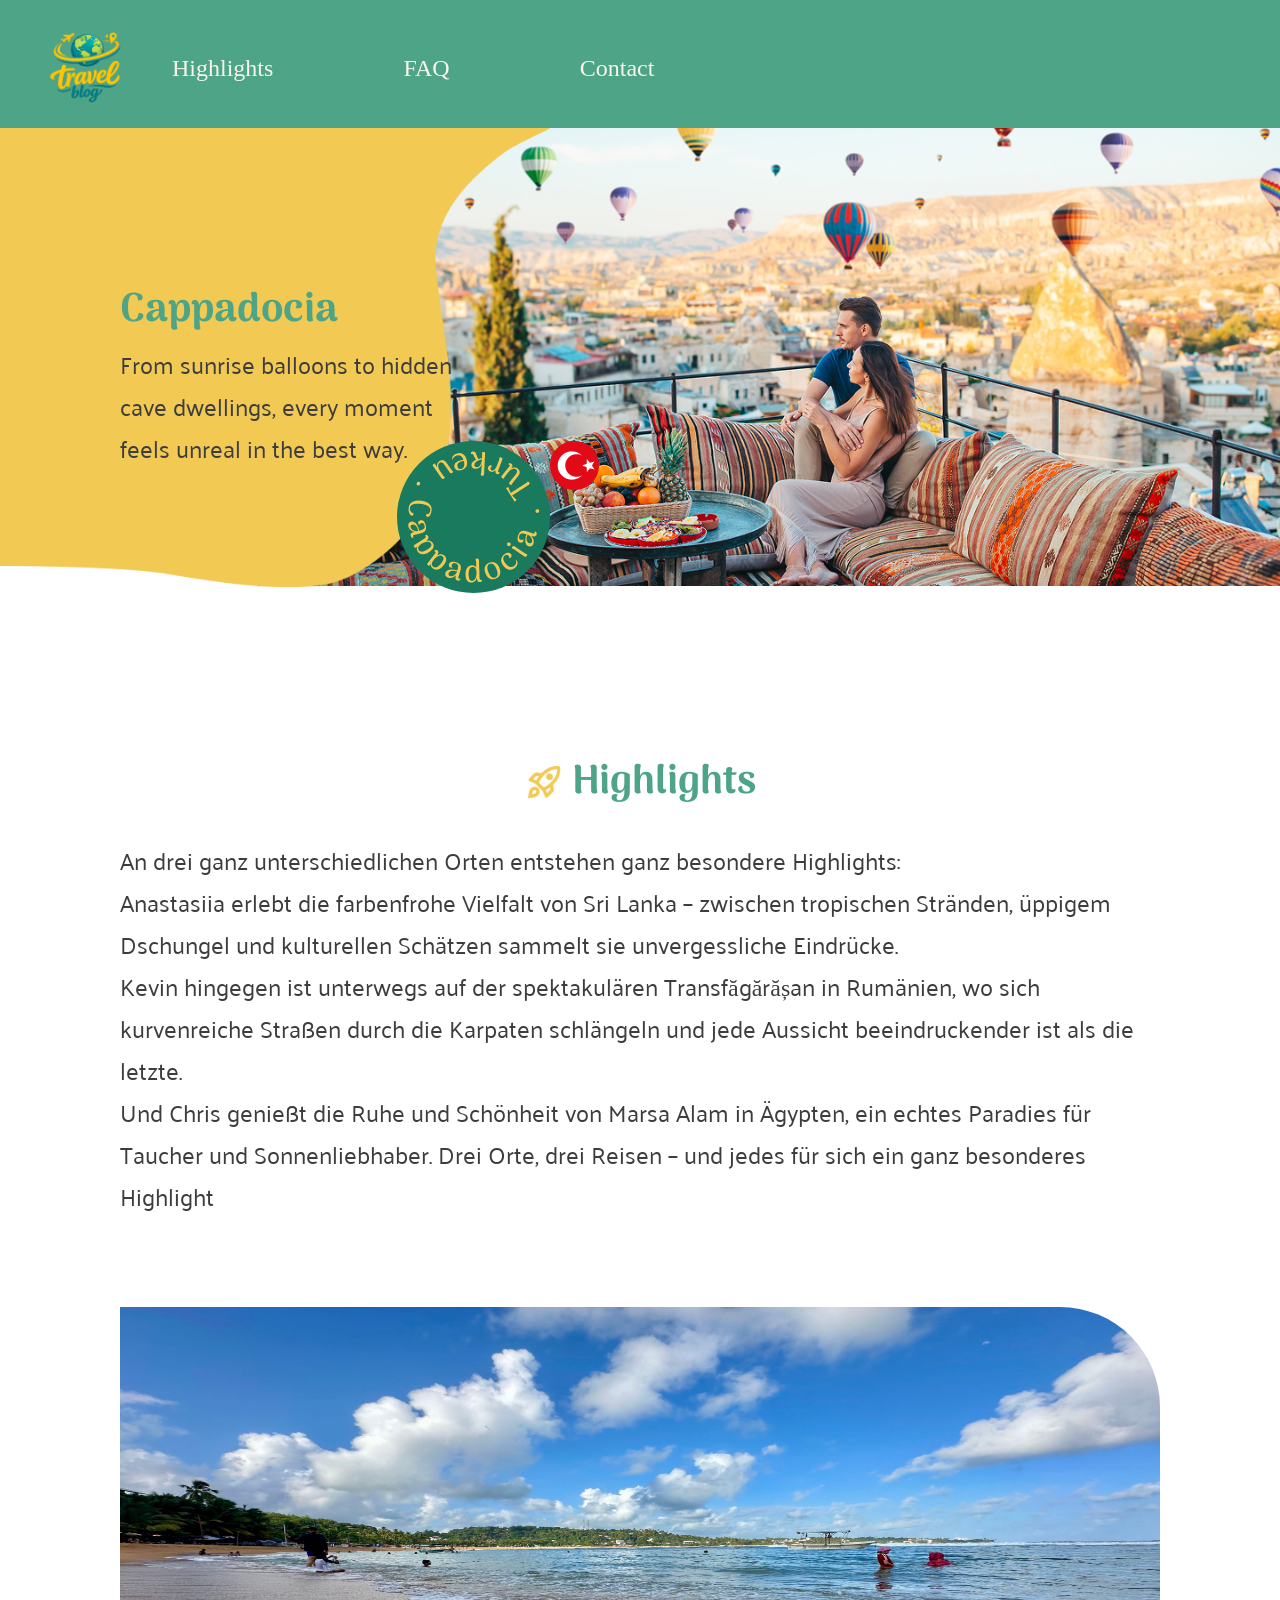
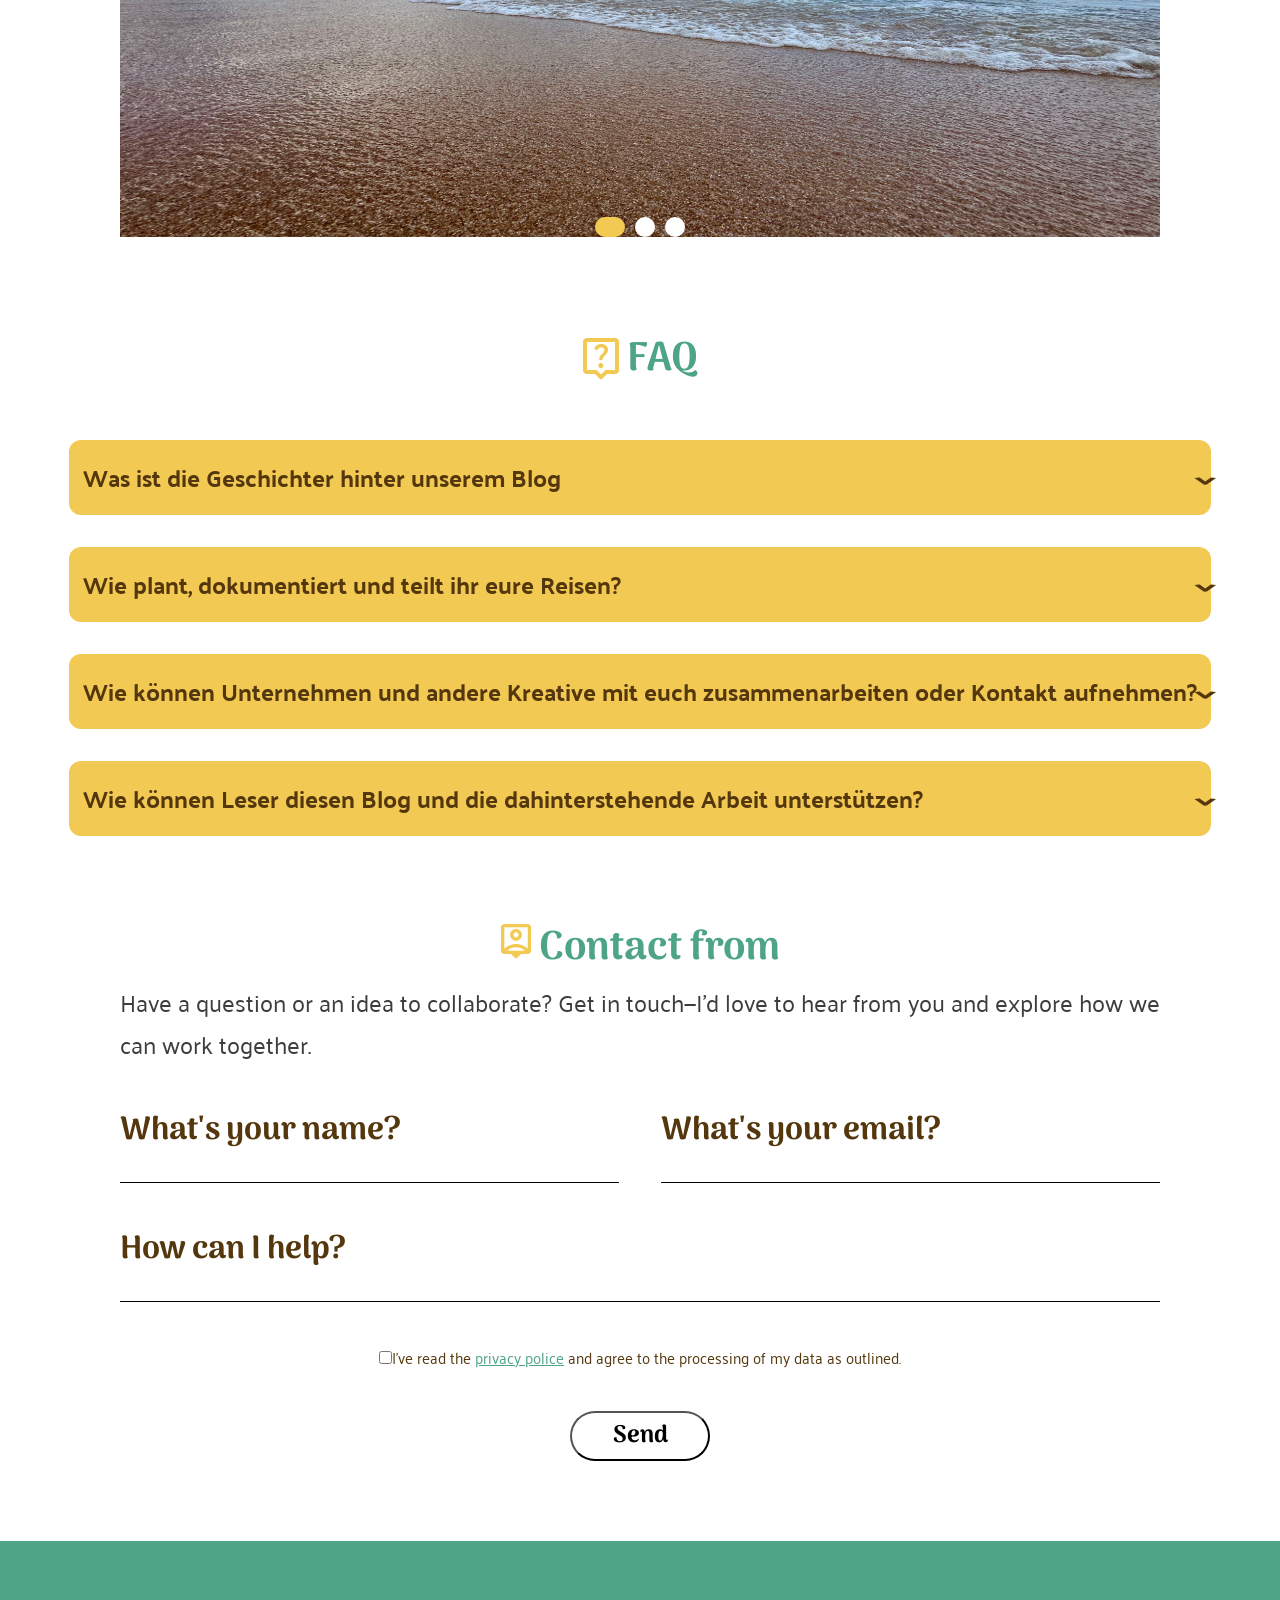
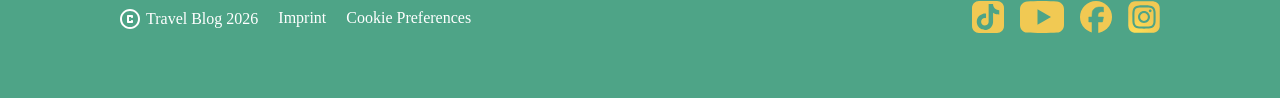
==== html/index.html @ 75550250 "fix: hero index.html add: img Kevin.html" ====
<!doctype html>
<html lang="de">

<head>
  <meta charset="UTF-8" />
  <meta name="viewport" content="width=device-width, initial-scale=1.0" />
  <title>Blog ACK</title>

  <link rel="stylesheet" href="../styles/style/globelstyle.css" />
  <link rel="stylesheet" href="../styles/style/breackpointmax480.css" />
  <link rel="stylesheet" href="../styles/style/breakpointmax768.css" />
  <link rel="stylesheet" href="../styles/style/breackpointmax1280.css" />
  <link rel="stylesheet" href="../styles/style/breackpointmax.css" />
  <link rel="stylesheet" href="../styles/fonts/font.css" />
</head>

<body>
  <header>
    <nav>
      <img src="../assets/icons/logo-travel.svg" alt="Travel Blog Icon">
      <ul class="nav-links">
        <li><a class="first-link" href="#Highlights">Highlights <img class="hover-one"
              src="../assets/icons/Vector 11.svg" alt=""></a></li>
        <li><a class="second-link" href="#FAQ">FAQ <img class="hover-two" src="../assets/icons/Vector 11 (1).svg"
              alt=""></a></li>
        <li><a class="third-link" href="#Contact">Contact<img class="hover-three" src="../assets/icons/Vector 12.svg"
              alt=""></a></li>
      </ul>
    </nav>

  </header>
  <main>
    <section class="hero">

      <div class="hero-img">
        <img src="../assets/img/Vector 16.png" alt="hintergrund" class="shape">
        <img src="../assets/img/header_photo.png" alt="Cappadocia" class="main-img">
        <div class=" hero-txt">
          <h2>Cappadocia</h2>
          <p>From sunrise balloons to hidden cave dwellings, every moment feels unreal in the best way.</p>
        </div>
      </div>


      <div class="logo-header">
        <div>
          <img src="../assets/img/turkey-text.png" alt="" class="rotate">
          <img src="../assets/img/turkey_flag.png" alt="" class="static">
        </div>
        <div>

        </div>
      </div>


    </section>
    <section class=" highlights">
      <!-- Highligts -->
      <section class="highlights_header">
        <div>
          <img src="../assets/icons/rocket_launch.png" alt="Icon einer Rakete" />
          <h2 id="Highlights">Highlights</h2>
        </div>

        <p>
          An drei ganz unterschiedlichen Orten entstehen ganz besondere
          Highlights: <br />
          Anastasiia erlebt die farbenfrohe Vielfalt von Sri Lanka – zwischen
          tropischen Stränden, üppigem Dschungel und kulturellen Schätzen
          sammelt sie unvergessliche Eindrücke. <br />
          Kevin hingegen ist unterwegs auf der spektakulären Transfăgărășan in
          Rumänien, wo sich kurvenreiche Straßen durch die Karpaten schlängeln
          und jede Aussicht beeindruckender ist als die letzte. <br />
          Und Chris genießt die Ruhe und Schönheit von Marsa Alam in Ägypten,
          ein echtes Paradies für Taucher und Sonnenliebhaber. Drei Orte, drei
          Reisen – und jedes für sich ein ganz besonderes Highlight
        </p>
      </section>
      <section class="slider_a">
        <input type="radio" name="slider" value="ana" checked />
        <input type="radio" name="slider" value="kevin" />
        <input type="radio" name="slider" value="chris" />

        <div class="slider_a_wrapper">
          <div class="slider_a_element">
            <img class="element_ana" src="../assets/img/anastasiia/Sri_lanka.jpg" alt="" />
          </div>
          <div class="slider_a_element">
            <img class="element_kevin" src="../assets/img/kevin/Karpaten.jpg" alt="" />
          </div>
          <div class="slider_a_element">
            <img class="slider_a_element element_chris" src="../assets/img/chris/underwater3.JPG"
              alt="Unterwasserscene" />
          </div>
        </div>
      </section>
    </section>
    <section class="faq">
      <!-- FAQ -->
      <div class="faq_head">
        <img src="../assets/icons/faq.png" alt="Icon FAQ">
        <h2 id="FAQ">FAQ</h2>
      </div>
      <section class="faq_section">
        <details>
          <summary>Was ist die Geschichter hinter unserem Blog</summary>
          <p>
            Sowohl Anastasiia, Kevin und Christian Reisen gerne. Wir haben uns
            auf einer Reise in Agypten kennen gelern und uns auf anhieb gut
            verstanden. Zum ende der Reise meinten Kevin und Anastasiia lasst
            uns doch einen gemeinsamen blog Schreiben. Und so enstand die Idee
            und das Geinsame Reisen
          </p>
        </details>
        <details>
          <summary>Wie plant, dokumentiert und teilt ihr eure Reisen?</summary>
          <p>
            Wir planen das gesamte als projekt und schauen wer was
            organiesieret und was wir gemeinsam Organiesieren müssen, die
            Dokumentation erfolgt über die bilder und was wir erleben. Wir
            teilen diese auf unseren Sozial media kanälen und zum größten teil
            auf unserem Reiseblog
          </p>
        </details>
        <details>
          <summary>
            Wie können Unternehmen und andere Kreative mit euch
            zusammenarbeiten oder Kontakt aufnehmen?
          </summary>
          <p>
            Ihr könnt gerne über das Kontaktformular im unterenteil unseres
            bloges Kontakt mit uns aufnehmen
          </p>
        </details>
        <details>
          <summary>
            Wie können Leser diesen Blog und die dahinterstehende Arbeit
            unterstützen?
          </summary>
          <p>
            Unterstützen könnt ihr uns durch teilen des Reiseblogs und für
            Finanzelle Unterstützung Kontaktiert uns am besten
          </p>
        </details>
      </section>
    </section>
    <section class="contact">
      <!-- Contact form -->
      <div id="Contact" class="contact-header">
        <h2>
          <img src="../assets/icons/person_pin.png" alt="" /> Contact from
        </h2>
        <p>
          Have a question or an idea to collaborate? Get in touch—I’d love to
          hear from you and explore how we can work together.
        </p>
      </div>

      <div class="contact-contact">
        <div class="contact-name text">
          <h3>What's your name?</h3>
          <input type="text" />
        </div>

        <div class="contact-email text">
          <h3>What's your email?</h3>
          <input type="email" />
        </div>
      </div>

      <div class="contact-help text help-text">
        <h3>How can I help?</h3>
        <input type="text" />
      </div>

      <div class="contact-pp">
        <input type="checkbox" name="" id="" />
        <p>
          I've read the
          <a href="https://www.youtube.com/watch?v=Aq5WXmQQooo" target="_blank">privacy police</a>
          and agree to the processing of my data as outlined.
        </p>
      </div>
      <div class="contact-button">
        <input type="button" value="Send" />
      </div>
    </section>
  </main>
  <footer>
    <div class="left-footer">
      <div class="brand">
        <img class="copy-style" src="../assets/icons/copyright.svg" alt="">
        <a href="">Travel Blog 2026</a>
      </div>
      <div class="left-footer">
        <a href="../html/impressum.html">Imprint</a>
        <a href="">Cookie Preferences</a>
      </div>

    </div>
    <div id="" class="right_footer">
      <a href="https://www.tiktok.com" target="_blank"><img class="icon-footer-style"
          src="../assets/icons/Tiktok_icon 1.svg" alt="TikTok Icon"></a>
      <a href="https://www.youtube.com/" target="_blank"><img class="icon-footer-style"
          src="../assets/icons/youtube.svg" alt="YouTube Icon"></a>
      <a href="https://www.facebook.com/" target="_blank"><img class="icon-footer-style"
          src="../assets/icons/facebook.svg" alt="Facebook Icon"></a>
      <a href="https://www.instagram.com/" target="_blank"><img class="icon-footer-style"
          src="../assets/icons/Instagram_logo_2016 1.svg" alt="Inastagram Icon"></a>
    </div>





  </footer>

  <div class="mobile-menu-icons">
    <img src="../assets/icons/Home.svg" alt="">
    <img src="../assets/icons/rocket_launch.svg" alt="">
    <img src="../assets/icons/live_help.svg" alt="">
    <img src="../assets/icons/person_pin.svg" alt="">
  </div>
</body>

</html>
---- styles/style/globelstyle.css ----
* {
    margin: 0;
    box-sizing: border-box;
    scroll-behavior: smooth;
}

nav {
    display: flex;
    justify-content: flex-start;
    background-color: #4EA487;
    padding: 32px 24px 24px 70px;
    gap: 50px;
}

.nav-links {
    display: flex;
    justify-content: space-between;
    align-items: center;
    width: 40%;
    color: #F8F5EB;
    font-size: 24px;

}

ul {
    padding: 0px;
    list-style: none;

}

.first-link {
    position: relative;
    color: #F8F5EB;
    font-size: 24px;
    text-decoration: none;

}

.first-link:active {
    color: rgba(241, 201, 83, 1);
}

.second-link:active {
    color: rgba(241, 201, 83, 1);

}

.third-link:active {
    color: rgba(241, 201, 83, 1);
}


.hover-one {
    display: none;
}

.first-link:hover .hover-one {
    position: absolute;
    width: 120px;
    bottom: -9px;
    left: -12px;
    display: block;

}

.second-link {
    position: relative;
    color: #F8F5EB;
    font-size: 24px;
    text-decoration: none;

}

.hover-two {
    display: none;
}

.second-link:hover .hover-two {
    position: absolute;
    width: 65px;
    bottom: -8px;
    left: -12px;
    display: block;

}

.third-link {
    position: relative;
    color: #F8F5EB;
    font-size: 24px;
    text-decoration: none;

}

.hover-three {
    display: none;
}

.third-link:hover .hover-three {
    position: absolute;
    width: 90px;
    bottom: -9px;
    left: -5px;
    display: block;

}

/* style header bild */



.hero-txt {
    position: absolute;
    width: 350px;
    z-index: 4;
    top: 150px;
    left: 120px;
}

.logo-header {
    display: flex;
    justify-content: center;
    align-items: center;
    position: absolute;

    top: 49%;
    left: 31%;
    z-index: 3;
}

.static {
    position: absolute;
    z-index: 3;
}

.rotate {
    animation: rotation 4s linear infinite;
    background-color: #1a7a5e;
    background-size: 100%;
    border-radius: 50%;
    padding: 10px;
    z-index: 3;
}


.hero-img {
    position: relative;
}

.main-img {
    width: 100%;
}

.shape {
    position: absolute;
    top: 0;
    left: 0;

    z-index: 2;
    width: 43%;
}



@keyframes rotation {
    from {
        transform: rotate(0deg);
    }

    to {
        transform: rotate(360deg);
    }
}



p {
    font-family: 'Palanquin';
    color: rgba(61, 61, 61, 1);
    font-size: 1.5rem;

}

/* STyling Highlights globel */

.highlights_header {
    padding: 80px 120px;
    display: flex;
    justify-content: center;
    align-items: center;
    flex-direction: column;
    gap: 24px;
}

.highlights_header div {
    display: flex;
    justify-content: center;
    align-items: center;
    gap: 8px;
}

.highlights_header img {
    width: 39px;
    height: 39px;

    padding: 3px;
}

.highlights {
    display: flex;
    justify-content: center;
    align-items: center;
    flex-direction: column;

    padding: 80px max(calc(50% - 720px));
}


.slider_a {
    position: relative;

    width: 100%;
    height: 530px;

    margin: 10px;

    display: flex;
    justify-content: center;
    align-items: flex-end;
    gap: 10px;

    overflow: hidden;

}

.slider_a input {
    z-index: 2;
}

input[type="radio"] {
    appearance: none;
    -webkit-appearance: none;
    width: 20px;
    height: 20px;
    border-radius: 50%;
    background-color: white;
    cursor: pointer;
}

input[type="radio"]:checked {
    background-color: rgba(241, 201, 83, 1);
    width: 30px;
    border-radius: 10px;
}

.slider_a_wrapper {
    z-index: 1;

    width: 300%;
    height: 100%;

    position: absolute;
    display: flex;

    transition: all 255ms ease-in-out;
}

.slider_a_element img {
    width: 100%;
    height: 100%;

    border-top-right-radius: 100px;
}

.slider_a_element {
    width: calc(100% / 3);
    height: 100%;
    padding: 0px 120px;
}

.slider_a input[value="ana"]:checked~.slider_a_wrapper {
    transform: translateX(calc(100% / 3));
}

.slider_a input[value="kevin"]:checked~.slider_a_wrapper {
    transform: translateX(0);
}

.slider_a input[value="chris"]:checked~.slider_a_wrapper {
    transform: translateX(calc(-100% / 3));
}

/* Styling FAQ Globel */


.faq {
    display: flex;
    justify-content: center;
    align-items: center;
    flex-direction: column;
    gap: 48px;
}

.faq_head {
    display: flex;
    justify-content: center;
    align-items: center;
    gap: 8px;
}

details {
    width: 100%;

    background-color: rgba(241, 201, 83, 1);
    border-radius: 12px;
    padding: 16px 14px;

    cursor: pointer;
}

details>p {
    font-size: 1.125rem;
    background-color: white;
    border-radius: 12px;
    padding: 5px;
}


summary {
    position: relative;
    font-family: 'Palanquin';
    font-size: 1.5rem;
    font-weight: bold;

    color: rgba(84, 55, 13, 1);

    list-style: none;
}

summary::before {
    content: "<";
    position: absolute;
    top: 50%;
    right: 10px;
    transform: translateY(-50%) rotate(-90deg) scaleY(2);
    display: inline-block;
    width: 16px;
    height: 16px;
    margin-right: 8px;
}

details[open]>summary::before {
    position: absolute;
    top: 50%;
    right: 10px;
    transform: translateY(-50%) rotate(90deg) rotateX(180deg) scaleY(2);
    display: inline-block;
}

/* Style Footer */
footer {
    display: flex;
    justify-content: space-between;
    align-items: center;
    background-color: #4EA487;
    padding: 60px 120px 60px 120px;
}

.left-footer {
    display: flex;
    gap: 20px;

}

.left-footer a {
    font-size: 16px;
    text-decoration: none;
    color: rgba(255, 255, 255, 1);
}

.brand {
    display: flex;
    align-items: center;
    gap: 6px;
}

.right_footer {
    display: flex;
    gap: 16px;
}

.faq_section {
    display: flex;
    justify-content: center;
    align-items: center;
    flex-direction: column;
    gap: 32px;
}

/* style eigene Seiten */

h1 {
    color: #F1C953;
    font-family: "Ariam";
    font-size: 63px;
    font-weight: 700;
}

.p {
    color: #3D3D3D;
    font-family: "Palanquin";
    font-size: 24px;
    font-weight: 400;
}



.gl-preface {
    display: flex;
    justify-content: center;
    align-items: center;

    padding: 0px 120px;
    gap: 15px;
}

.gl-icon {
    display: flex;
    flex-wrap: wrap;
}

.gl-icon {
    display: flex;
    gap: 30px;
}

.gl-starttext {
    display: flex;
    flex-direction: column;
    gap: 30px;
    padding-right: 26px;
    padding-bottom: 19px;
}

.gl-starttext>h2 {
    font-size: 40px;
    font-weight: 600;
}

.gl-info {
    height: 100%x;
    width: 100%;
    display: flex;
    justify-content: space-between;
    align-items: center;
    flex-direction: column;
    background-color: #4EA48733;
    border-radius: 5%;

    font-family: "Ariam";

    padding: 16px;

}

h4 {
    font-family: "Ariam";
    font-size: 1.125;
    color: rgba(84, 55, 13, 1);
}

.gl-info>img {
    width: 140px;
    height: 140px;
    border-radius: 50%;
}

.gl-info>p {
    font-size: 16px;

}

.gl-second-text {
    padding-top: 48px;
    padding-bottom: 88px;
    padding-left: 120px;
    padding-right: 120px;
}

/* Kevin Seite */

.video {
    display: flex;
    justify-content: center;
    align-items: center;
}

.ro-video {
    border-radius: 53px;
    width: auto;
    height: 520px;
}

.gl-text-content {
    padding: 0px 120px;
    padding-top: 88px;
}

.gl-text-content-2 {
    padding: 0px 120px;
    padding-bottom: 88px;
}

.gl-list {
    padding: 30px 120px;
}

.gl-list ul {
    list-style-type: disc;
}

.tipps-list {
    padding: 30px 120px;

    display: flex;
    justify-content: center;
    align-items: flex-start;
    flex-direction: column;
}

.tipps-list>ol {
    background-color: #4EA48740;
    border-radius: 30px;
    width: auto;
    height: auto;
    padding: 30px;
}

.tipps-list>a {
    color: #4EA48733;
}

.tipps-img {
    width: 150px;
    height: auto;
    margin-bottom: -3%;
    margin-left: -3%;
    z-index: 2;

}

.share {
    position: relative;
    display: flex;
    flex-direction: column;
    justify-content: center;
    align-items: center;
    text-align: center;
    gap: 48px;
    padding-bottom: 30px;
}

.arow{
    position: absolute;

}

.gl-share-button {
    display: flex;
    align-items: center;
    justify-content: center;
}

.gl-share-button input {
    width: 140px;
    height: 50px;
    border-radius: 120px;
    background-color: #4EA487;
    color: #F1C953;
    border: none;

    font-family: "arima";
    font-size: 24px;
    font-weight: 700;
}

.gl-share-img {
    position: absolute;
    top: 44%;
    left: 35.5%;
}

/* Annastasiia Seite */

.block {
    display: flex;
    flex-direction: column;
    gap: 16px;
    /* Abstand innerhalb eines Blocks */
}

.person {
    display: flex;
    flex-direction: column;
    gap: 4px;
    /* Abstand zwischen Adresszeilen */
}

.slider {
    height: 100%;
    display: flex;
    justify-content: center;
    align-items: center;
    padding: 100px;

}

.slider_element {
    z-index: 1;
    width: 300px;
    height: 440px;

    box-shadow: 0px 4px 3px rgba(3, 7, 18, 0.03),
        0px 14px 11px rgba(3, 7, 18, 0.05),
        0px 32px 24px rgba(3, 7, 18, 0.08);

    transform: perspective(300px) rotateY(15deg) translateX(-15px);
    transform-origin: 50% 50%;
    transition: all 250ms ease-in-out;
    border-radius: 15px;
}

.slider_element:hover {
    z-index: 2;
    transform: perspective(250px) rotateY(0deg) translateX(0px) scaleX(1.5) scaleY(1.2);
}

.slider_element:hover~.slider_element {
    transform: perspective(300px) rotateY(-15deg) translateX(15px)
}

.autor_style {
    background-color: #4EA48733;
    border-radius: 5%;

    font-family: "Ariam";
    padding: 16px;
    display: flex;
    justify-content: center;
    flex-direction: column;
    align-items: center;
    gap: 15px
}

.autor_style>img {
    width: 150px;
    height: 180px;
    border-radius: 48%;
}

/* Seite Chris */

.Static_section {
    display: flex;
    justify-content: center;
    align-items: center;
    flex-direction: column;
    padding: 80px 120px;
    gap: 24px;
}

h3 {
    font-family: 'Arima';
    font-size: 2rem;
    color: rgba(84, 55, 13, 1);
}

.card_static {
    width: 640px;
    border-radius: 53px;
    box-shadow: 0px 0px 8px rgba(0, 0, 0, 0.89), 0px 0px 8px rgba(0, 0, 0, 0.534), 0px 0px 8px rgba(0, 0, 0, 0.185);
}

.Static_section>article {
    padding-top: 80px;
}

.activ {
    display: flex;
    flex-direction: column;
    justify-content: center;
    gap: 80px;

    padding: 0px 120px;
}

.activ_section {
    width: 100%;
    display: flex;
    justify-content: center;
    padding-top: 80px;
    gap: 80px;


}

.activ_card {
    width: 100%;
    height: 100%;
    display: flex;
    justify-content: center;
    align-items: center;
    flex-direction: column;
    gap: 24px;
}

.activ_card>img {
    width: 520px;
    border-radius: 53px;
    box-shadow: 0px 0px 8px rgba(0, 0, 0, 0.89), 0px 0px 8px rgba(0, 0, 0, 0.534), 0px 0px 8px rgba(0, 0, 0, 0.185);
}
---- styles/style/breackpointmax480.css ----
/* max Breakpoint 480px  */
@media screen and (max-width: 480px) {
    HEAD h2 {
        font-size: 2.5rem;
    }

    .nav-links {
        display: none;
    }

    nav {
        justify-content: center;
    }

    nav img {
        width: 50px;
    }

    footer {
        padding: 30px 24px;
    }

    .right_footer img {
        width: 33px;
    }

    .mobile-menu-icons {
        width: 100%;
        background-color: rgba(241, 201, 83, 1);
        display: flex;
        justify-content: space-between;
        padding: 24px 35px;
    }

    h2 {
        font-size: 2.5rem;
        font-family: "arima";
        font-weight: 700px;
        color: #4EA487;
    }

    /* Style contact */

    .contact {
        display: flex;
        flex-direction: column;
        padding: 80px 120px;
        color: #54370D;
        gap: 40px;
    }

    .contact-header {
        display: flex;
        justify-content: center;
        align-items: center;
        flex-direction: column;
    }

    .contact-header>p {
        display: none;
    }


    .contact-header img {
        width: 30px;
    }

    .contact-email {
        padding-top: 15px;
    }

    .contact-pp {
        display: flex;
        flex-direction: row;
        align-items: baseline;
    }

    .contact-pp>p {
        font-family: "palanquin";
        font-size: 15px;
        font-weight: 400;
        color: #54370D;
    }

    .contact-pp a {
        color: #4EA487;
    }

    .text {

        font-size: 20px;
        font-weight: 500;
    }

    .text>h3 {
        font-size: 1.6rem;
    }

    .text input {
        border: none;
        border-bottom: 1px solid;
        width: 100%;
    }

    .text>input:focus-visible {
        outline: none;
    }

    .contact-button {
        display: flex;
        align-items: center;
        justify-content: center;
    }

    .contact-button input {
        width: 140px;
        height: 50px;
        border-radius: 120px;
        background-color: white;
        border-color: #737373;
        color: #737373;

        font-family: "arima";
        font-size: 24px;
        font-weight: 700;
    }

    .contact-contact {
        display: flex;
        flex-direction: column;
        justify-content: space-between;
    }

    /* Style contact */


    .left-footer {
        flex-direction: column-reverse;
        gap: 6px;

    }

    .right_footer img {
        width: 20px;
    }

    .mobile-menu-icons {
        position: fixed;
        bottom: 0px;

    }
}
---- styles/style/breakpointmax768.css ----
/* Breackpoint from 481px to 768px */

@media screen and (min-width: 481px) and (max-width: 768px) {
    .nav-links {
        display: none;
    }

    nav {
        justify-content: center;
    }

    nav img {
        width: 56px;
    }


    h2 {
        font-size: 2.5rem;
        font-family: "arima";
        font-weight: 700px;
        color: #4EA487;
    }



    /* Style contact */

    .contact {
        display: flex;
        flex-direction: column;
        padding: 80px 120px;
        color: #54370D;
        gap: 40px;
    }

    .contact-header {
        display: flex;
        justify-content: center;
        align-items: center;
        flex-direction: column;
    }

    .contact-header img {
        width: 30px;
    }

    .contact-pp {
        display: flex;
        flex-direction: row;
        align-items: baseline;
    }

    .contact-pp>p {
        font-family: "palanquin";
        font-size: 15px;
        font-weight: 400;
        color: #54370D;
    }

    .contact-email {
        padding-top: 15px;
    }

    .contact-pp a {
        color: #4EA487;
    }

    .text {

        font-size: 24px;
        font-weight: 500;
        width: 100%;

    }

    .text input {
        border: none;
        border-bottom: 1px solid;
        width: 100%;
        outline-offset: 0;
    }

    .text>input:focus-visible {
        outline: none;
    }

    .contact-button {
        display: flex;
        align-items: center;
        justify-content: center;
    }

    .contact-button input {
        width: 140px;
        height: 50px;
        border-radius: 120px;
        background-color: white;

        font-family: "arima";
        font-size: 24px;
        font-weight: 700;
    }

    .contact-contact {
        display: flex;
        flex-direction: column;
        justify-content: space-between;
    }

    /* Style contact */


    .left-footer {
        flex-direction: column-reverse;
        gap: 6px;
    }

    .right_footer img {
        width: 33px;
    }

    footer {
        padding: 30px 24px;
    }

    .mobile-menu-icons {
        width: 100%;
        background-color: rgba(241, 201, 83, 1);
        display: flex;
        justify-content: space-between;
        padding: 24px 35px;
    }

}
---- styles/style/breackpointmax1280.css ----
/* Breackpoint from 769px to 1280px */

@media screen and (min-width: 769px) and (max-width: 1280px) {
    nav {
        gap: 50px;
        padding: 32px 24px 24px 50px;
        align-items: center;
    }

    nav img {
        width: 72px;
    }

    .nav-links {
        justify-content: space-between;
        font-size: 18px;
    }

    h2 {
        font-family: "arima";
        font-size: 40px;
        font-weight: 700px;
        color: #4EA487;
    }


    /* Style contact */
    .contact {
        display: flex;
        flex-direction: column;
        padding: 80px 120px;
        color: #54370D;
        gap: 40px;
    }

    .contact-header {
        display: flex;
        justify-content: center;
        align-items: center;
        flex-direction: column;
    }

    .contact-header img {
        width: 30px;
    }

    .contact-pp {
        display: flex;
        flex-direction: row;
        align-items: baseline;
        justify-content: center;
    }

    .contact-pp>p {
        font-family: "palanquin";
        font-size: 15px;
        font-weight: 400;
        color: #54370D;
    }

    .contact-pp a {
        color: #4EA487;
    }

    .text {

        font-size: 24px;
        font-weight: 500;
        width: 48%;
    }

    .text input {
        border: none;
        border-bottom: 1px solid;
        width: 100%;
        outline-offset: unset;
    }

    .text>input:focus-visible {
        outline: none;
    }

    .help-text {
        width: 100%;
    }

    .contact-button {
        display: flex;
        align-items: center;
        justify-content: center;
    }

    .contact-button input {
        width: 140px;
        height: 50px;
        border-radius: 120px;
        background-color: white;

        font-family: "arima";
        font-size: 24px;
        font-weight: 700;
    }

    .contact-contact {
        display: flex;
        flex-direction: row;
        justify-content: space-between;
    }

    .mobile-menu-icons {
        display: none;
    }

    /* Style contact */

}
---- styles/style/breackpointmax.css ----
/* Breakpoint from 1281px to openend  Dran Denken max width sind 1440px */

@media screen and (min-width: 1281px) {





    /* Style FAQ */

    .faq {
        padding: 80px max(calc(50% - 720px));
    }

    .faq_section {
        width: 1200px;
    }

    h2 {
        font-family: "arima";
        font-size: 40px;
        font-weight: 700px;
        color: #4EA487;
    }



    /* Style contact */
    .contact {
        display: flex;
        flex-direction: column;
        padding: 120px max(calc(50% - 720px), 120px);
        color: #54370D;
        gap: 40px;
    }

    .contact-header {
        display: flex;
        justify-content: center;
        align-items: center;
        flex-direction: column;
    }

    .contact-header img {
        width: 30px;
    }

    .contact-pp {
        display: flex;
        flex-direction: row;
        align-items: baseline;
        justify-content: center;
    }

    .contact-pp>p {
        font-family: "palanquin";
        font-size: 15px;
        font-weight: 400;
        color: #54370D;
    }

    .contact-pp a {
        color: #4EA487;
    }

    .text {

        font-size: 24px;
        font-weight: 500;
        width: 48%;
    }

    .text input {
        border: none;
        border-bottom: 1px solid;
        width: 100%;
        outline-offset: unset;
    }

    .text>input:focus-visible {
        outline: none;
    }

    .help-text {
        width: 100%;
    }

    .contact-button {
        display: flex;
        align-items: center;
        justify-content: center;
    }

    .contact-button input {
        width: 140px;
        height: 50px;
        border-radius: 120px;
        background-color: white;

        font-family: "arima";
        font-size: 24px;
        font-weight: 700;
    }

    .contact-contact {
        display: flex;
        flex-direction: row;
        justify-content: space-between;
    }

    .mobile-menu-icons {
        display: none;
    }

}
---- styles/fonts/font.css ----
/* arima-100 - latin */
@font-face {
  font-display: swap; /* Check https://developer.mozilla.org/en-US/docs/Web/CSS/@font-face/font-display for other options. */
  font-family: 'Arima';
  font-style: normal;
  font-weight: 100;
  src: url('../fonts/arima-v7-latin-100.woff2') format('woff2'); /* Chrome 36+, Opera 23+, Firefox 39+, Safari 12+, iOS 10+ */
}
/* arima-200 - latin */
@font-face {
  font-display: swap; /* Check https://developer.mozilla.org/en-US/docs/Web/CSS/@font-face/font-display for other options. */
  font-family: 'Arima';
  font-style: normal;
  font-weight: 200;
  src: url('../fonts/arima-v7-latin-200.woff2') format('woff2'); /* Chrome 36+, Opera 23+, Firefox 39+, Safari 12+, iOS 10+ */
}
/* arima-300 - latin */
@font-face {
  font-display: swap; /* Check https://developer.mozilla.org/en-US/docs/Web/CSS/@font-face/font-display for other options. */
  font-family: 'Arima';
  font-style: normal;
  font-weight: 300;
  src: url('../fonts/arima-v7-latin-300.woff2') format('woff2'); /* Chrome 36+, Opera 23+, Firefox 39+, Safari 12+, iOS 10+ */
}
/* arima-regular - latin */
@font-face {
  font-display: swap; /* Check https://developer.mozilla.org/en-US/docs/Web/CSS/@font-face/font-display for other options. */
  font-family: 'Arima';
  font-style: normal;
  font-weight: 400;
  src: url('../fonts/arima-v7-latin-regular.woff2') format('woff2'); /* Chrome 36+, Opera 23+, Firefox 39+, Safari 12+, iOS 10+ */
}
/* arima-500 - latin */
@font-face {
  font-display: swap; /* Check https://developer.mozilla.org/en-US/docs/Web/CSS/@font-face/font-display for other options. */
  font-family: 'Arima';
  font-style: normal;
  font-weight: 500;
  src: url('../fonts/arima-v7-latin-500.woff2') format('woff2'); /* Chrome 36+, Opera 23+, Firefox 39+, Safari 12+, iOS 10+ */
}
/* arima-600 - latin */
@font-face {
  font-display: swap; /* Check https://developer.mozilla.org/en-US/docs/Web/CSS/@font-face/font-display for other options. */
  font-family: 'Arima';
  font-style: normal;
  font-weight: 600;
  src: url('../fonts/arima-v7-latin-600.woff2') format('woff2'); /* Chrome 36+, Opera 23+, Firefox 39+, Safari 12+, iOS 10+ */
}
/* arima-700 - latin */
@font-face {
  font-display: swap; /* Check https://developer.mozilla.org/en-US/docs/Web/CSS/@font-face/font-display for other options. */
  font-family: 'Arima';
  font-style: normal;
  font-weight: 700;
  src: url('../fonts/arima-v7-latin-700.woff2') format('woff2'); /* Chrome 36+, Opera 23+, Firefox 39+, Safari 12+, iOS 10+ */
}

/* palanquin-100 - latin */
@font-face {
  font-display: swap; /* Check https://developer.mozilla.org/en-US/docs/Web/CSS/@font-face/font-display for other options. */
  font-family: 'Palanquin';
  font-style: normal;
  font-weight: 100;
  src: url('../fonts/palanquin-v17-latin-100.woff2') format('woff2'); /* Chrome 36+, Opera 23+, Firefox 39+, Safari 12+, iOS 10+ */
}
/* palanquin-200 - latin */
@font-face {
  font-display: swap; /* Check https://developer.mozilla.org/en-US/docs/Web/CSS/@font-face/font-display for other options. */
  font-family: 'Palanquin';
  font-style: normal;
  font-weight: 200;
  src: url('../fonts/palanquin-v17-latin-200.woff2') format('woff2'); /* Chrome 36+, Opera 23+, Firefox 39+, Safari 12+, iOS 10+ */
}
/* palanquin-300 - latin */
@font-face {
  font-display: swap; /* Check https://developer.mozilla.org/en-US/docs/Web/CSS/@font-face/font-display for other options. */
  font-family: 'Palanquin';
  font-style: normal;
  font-weight: 300;
  src: url('../fonts/palanquin-v17-latin-300.woff2') format('woff2'); /* Chrome 36+, Opera 23+, Firefox 39+, Safari 12+, iOS 10+ */
}
/* palanquin-regular - latin */
@font-face {
  font-display: swap; /* Check https://developer.mozilla.org/en-US/docs/Web/CSS/@font-face/font-display for other options. */
  font-family: 'Palanquin';
  font-style: normal;
  font-weight: 400;
  src: url('../fonts/palanquin-v17-latin-regular.woff2') format('woff2'); /* Chrome 36+, Opera 23+, Firefox 39+, Safari 12+, iOS 10+ */
}
/* palanquin-500 - latin */
@font-face {
  font-display: swap; /* Check https://developer.mozilla.org/en-US/docs/Web/CSS/@font-face/font-display for other options. */
  font-family: 'Palanquin';
  font-style: normal;
  font-weight: 500;
  src: url('../fonts/palanquin-v17-latin-500.woff2') format('woff2'); /* Chrome 36+, Opera 23+, Firefox 39+, Safari 12+, iOS 10+ */
}
/* palanquin-600 - latin */
@font-face {
  font-display: swap; /* Check https://developer.mozilla.org/en-US/docs/Web/CSS/@font-face/font-display for other options. */
  font-family: 'Palanquin';
  font-style: normal;
  font-weight: 600;
  src: url('../fonts/palanquin-v17-latin-600.woff2') format('woff2'); /* Chrome 36+, Opera 23+, Firefox 39+, Safari 12+, iOS 10+ */
}
/* palanquin-700 - latin */
@font-face {
  font-display: swap; /* Check https://developer.mozilla.org/en-US/docs/Web/CSS/@font-face/font-display for other options. */
  font-family: 'Palanquin';
  font-style: normal;
  font-weight: 700;
  src: url('../fonts/palanquin-v17-latin-700.woff2') format('woff2'); /* Chrome 36+, Opera 23+, Firefox 39+, Safari 12+, iOS 10+ */
}
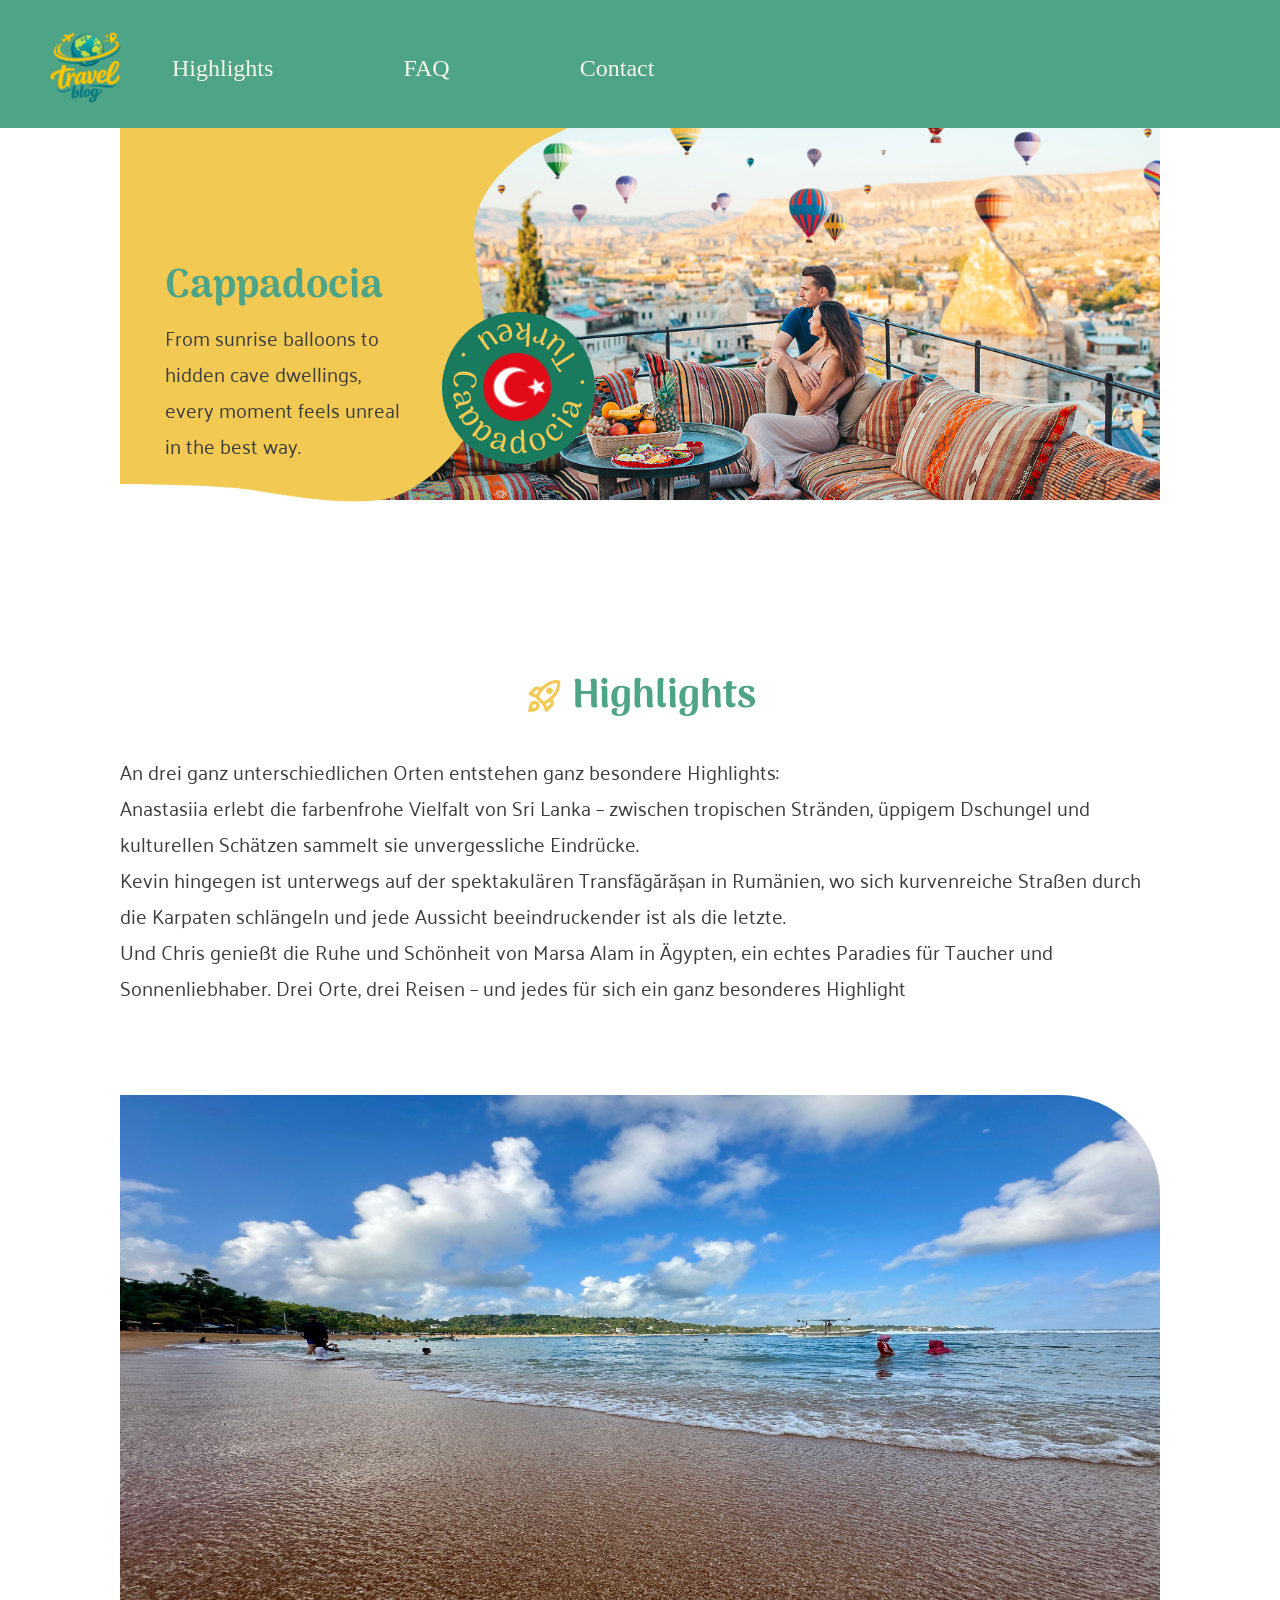
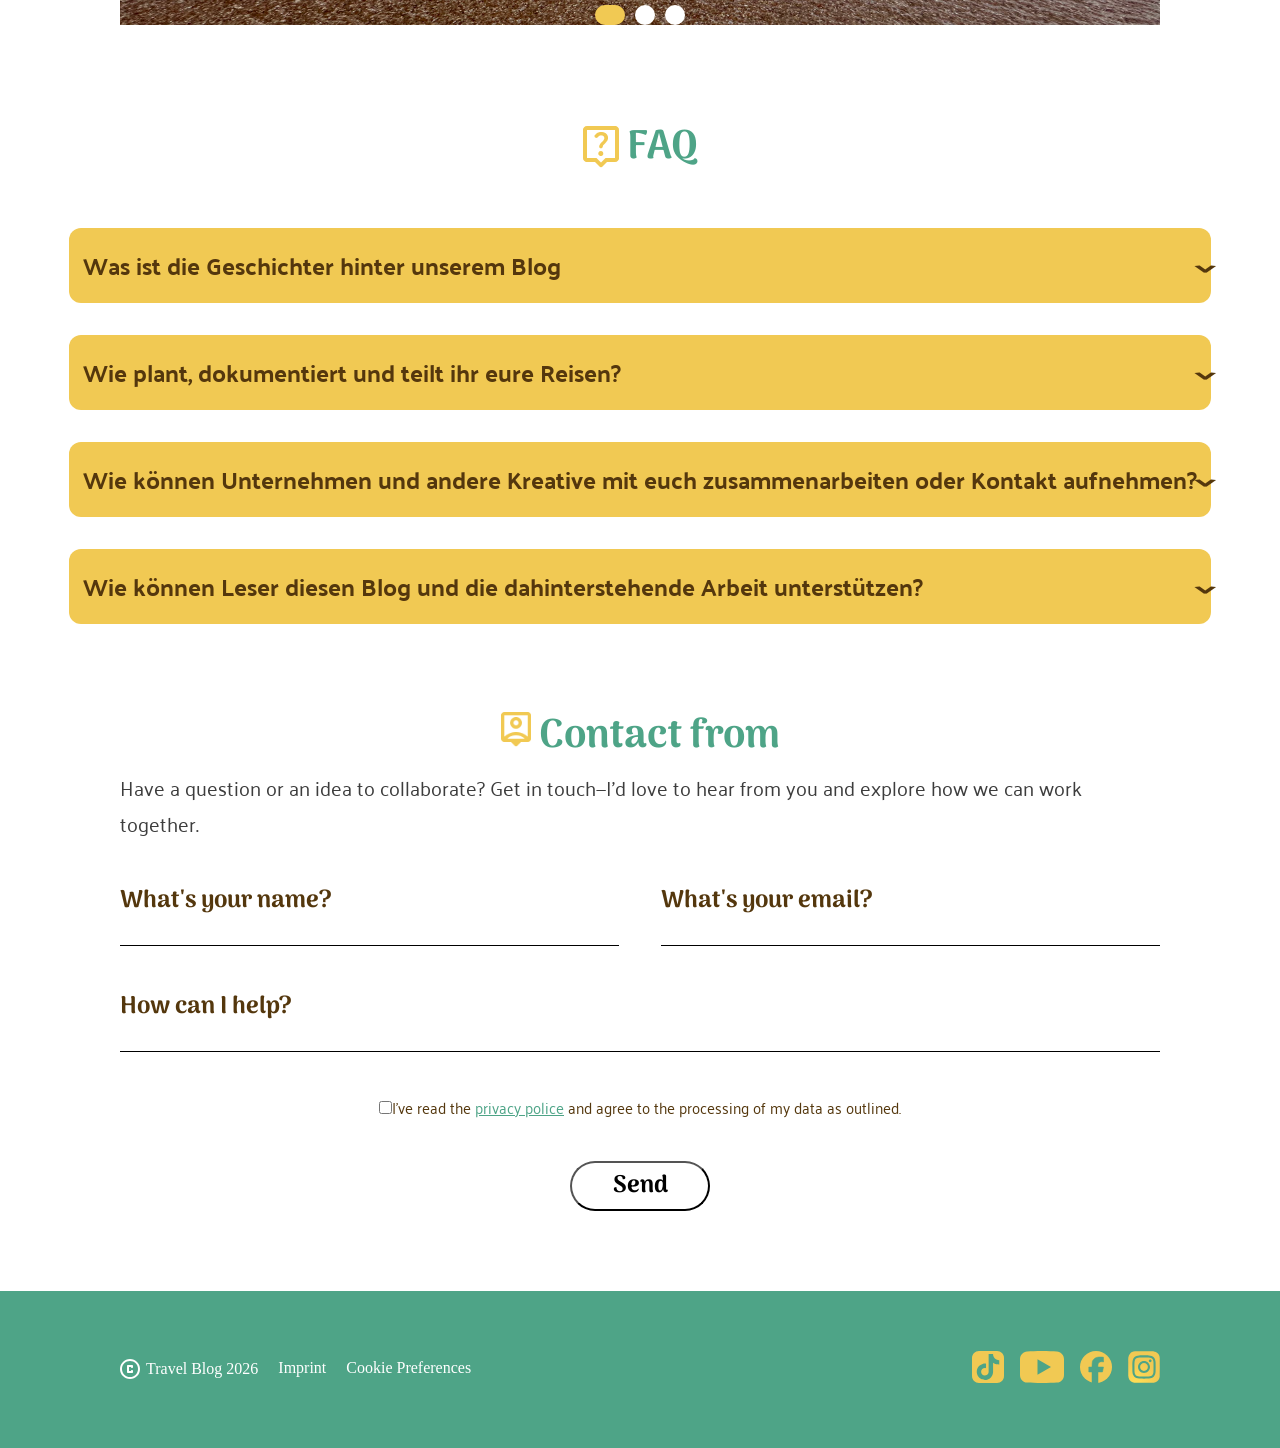
==== commit b6ecd5d2: "fix: header logo" ====
--- a/html/index.html
+++ b/html/index.html
@@ -36,18 +36,21 @@
         <img src="../assets/img/Vector 16.png" alt="hintergrund" class="shape">
         <img src="../assets/img/header_photo.png" alt="Cappadocia" class="main-img">
         <div class=" hero-txt">
-          <h2>Cappadocia</h2>
-          <p>From sunrise balloons to hidden cave dwellings, every moment feels unreal in the best way.</p>
-        </div>
-      </div>
-
-
-      <div class="logo-header">
-        <div>
-          <img src="../assets/img/turkey-text.png" alt="" class="rotate">
-          <img src="../assets/img/turkey_flag.png" alt="" class="static">
-        </div>
-        <div>
+          <div>
+            <h2>Cappadocia</h2>
+            <p>From sunrise balloons to hidden cave dwellings, every moment feels unreal in the best way.</p>
+          </div>
+        </div>
+        <div class="logo-header">
+          <div>
+            <img src="../assets/img/turkey-text.png" alt="" class="rotate">
+            <img src="../assets/img/turkey_flag.png" alt="" class="static">
+          </div>
+          <div>
+          </div>
+
+
+
 
         </div>
       </div>
--- a/styles/style/globelstyle.css
+++ b/styles/style/globelstyle.css
@@ -107,14 +107,17 @@
 
 /* style header bild */
 
-
+.hero{
+padding: 0px 120px;
+
+}
 
 .hero-txt {
     position: absolute;
-    width: 350px;
+    width: 24%;
     z-index: 4;
-    top: 150px;
-    left: 120px;
+    top: 14vh;
+    left: 5vh;
 }
 
 .logo-header {
@@ -122,6 +125,7 @@
     justify-content: center;
     align-items: center;
     position: absolute;
+
 
     top: 49%;
     left: 31%;
@@ -130,7 +134,10 @@
 
 .static {
     position: absolute;
+    left: 4.5vh;
+    top: 4.5vh;
     z-index: 3;
+    width: 68px;
 }
 
 .rotate {
@@ -560,7 +567,7 @@
     padding-bottom: 30px;
 }
 
-.arow{
+.arow {
     position: absolute;
 
 }
--- a/styles/style/breackpointmax1280.css
+++ b/styles/style/breackpointmax1280.css
@@ -1,6 +1,15 @@
 /* Breackpoint from 769px to 1280px */
 
 @media screen and (min-width: 769px) and (max-width: 1280px) {
+   
+   h3{
+        font-size: 1.5rem;
+    }
+
+    p{
+        font-size: 1.25rem;
+    }
+   
     nav {
         gap: 50px;
         padding: 32px 24px 24px 50px;
@@ -111,6 +120,24 @@
         display: none;
     }
 
-    /* Style contact */
+      /* Style eigene Seite */
+
+    .share{
+        padding: 40px 0px 120px 0;
+    }
+
+    .activ {
+        padding: 0px 60px;
+    }
+     .activ_section {
+        gap: 40px;
+     }
+    .activ_card {
+        justify-content: space-between;
+    }
+
+    .activ_card>img {
+    width: 100%;
+    }
 
 }
--- a/styles/style/breackpointmax.css
+++ b/styles/style/breackpointmax.css
@@ -2,7 +2,9 @@
 
 @media screen and (min-width: 1281px) {
 
-
+     header {
+        padding: 0px max(calc(50% - 720px));
+    }
 
 
 
@@ -112,4 +114,33 @@
         display: none;
     }
 
+     /* styling Footer */
+
+    footer {
+         padding: 60px max(calc(50% - 720px));
+    }
+
+    .mobile-menu-icons {
+        display: none;
+    }
+
+      /* style Eigene Seite */
+
+    .gl-start-section {
+        padding: 0px max(calc(50% - 720px));
+    }
+
+
+    .Static_section {
+        padding: 0px max(calc(50% - 720px));
+    }
+
+    .activ{
+        padding: 0px max(calc(50% - 720px));
+    }
+
+    .share {
+        padding: 80px max(calc(50% - 720px));
+    }
+
 }
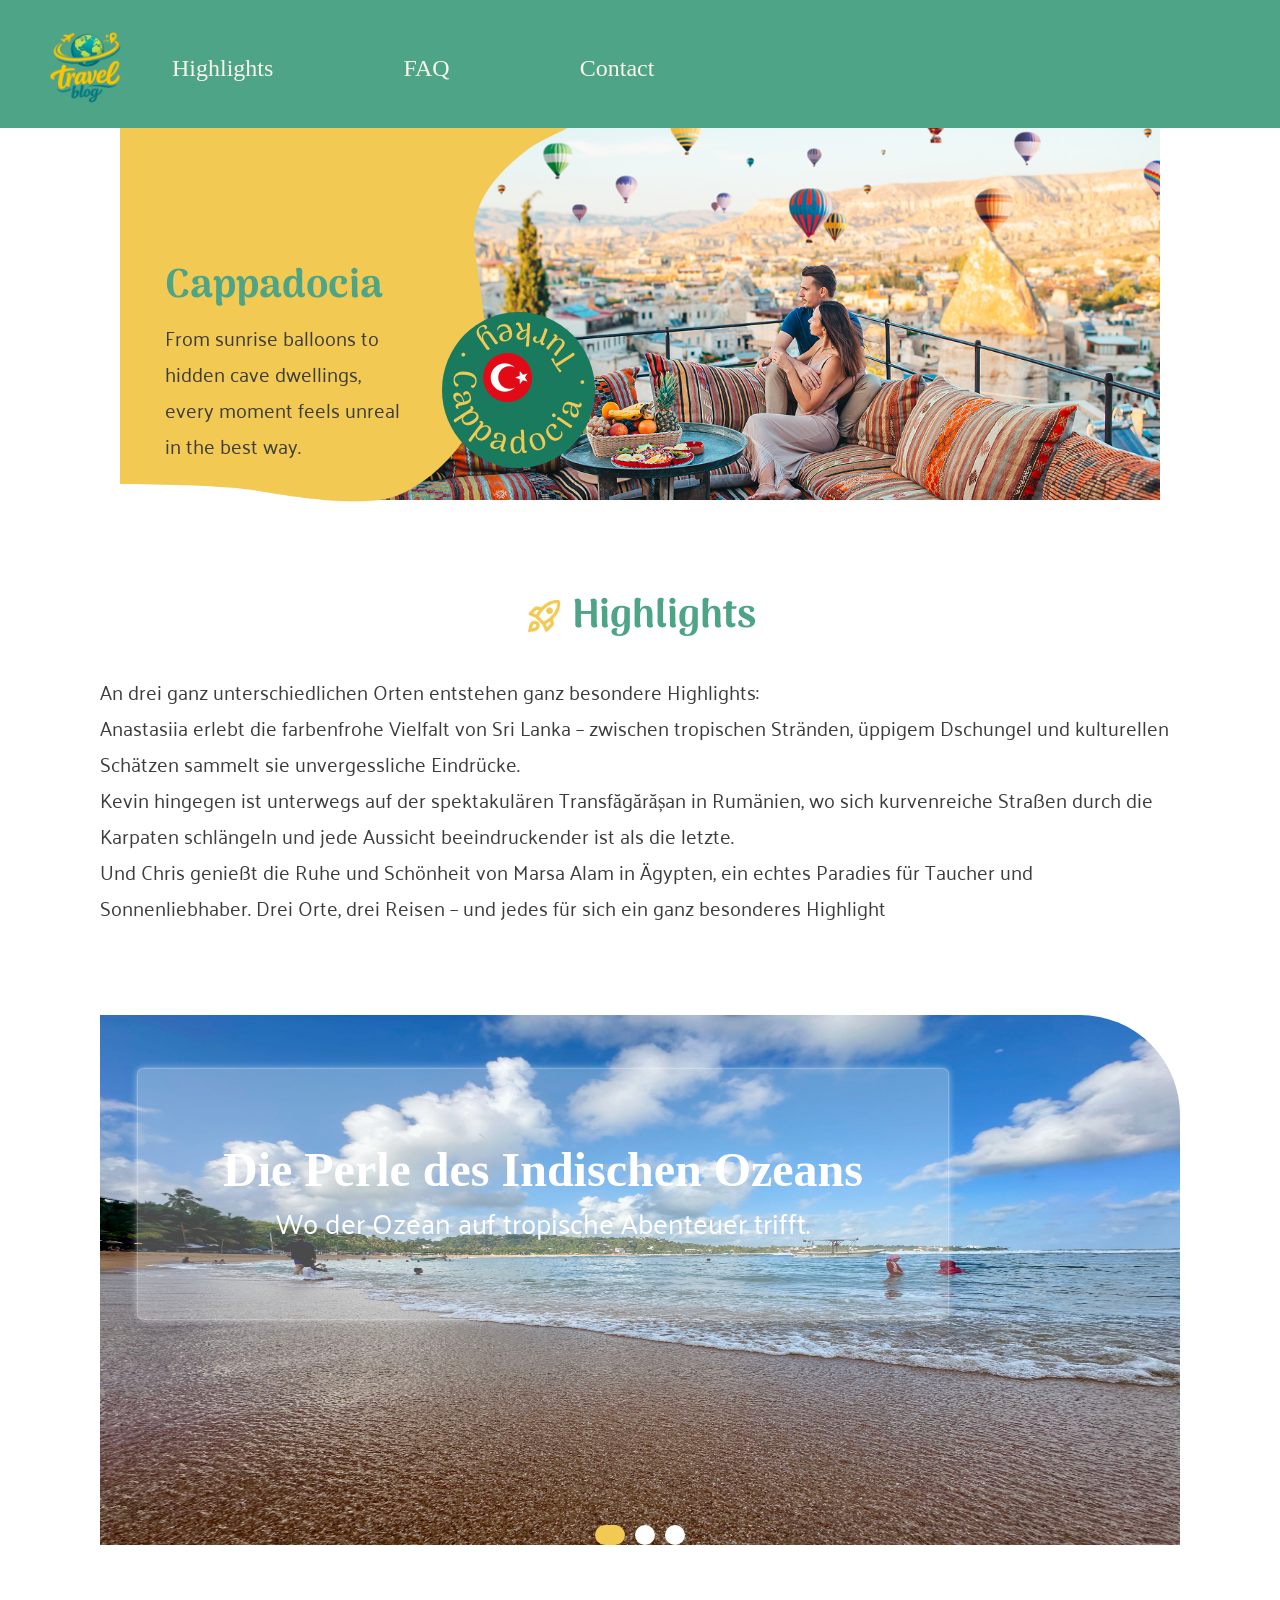
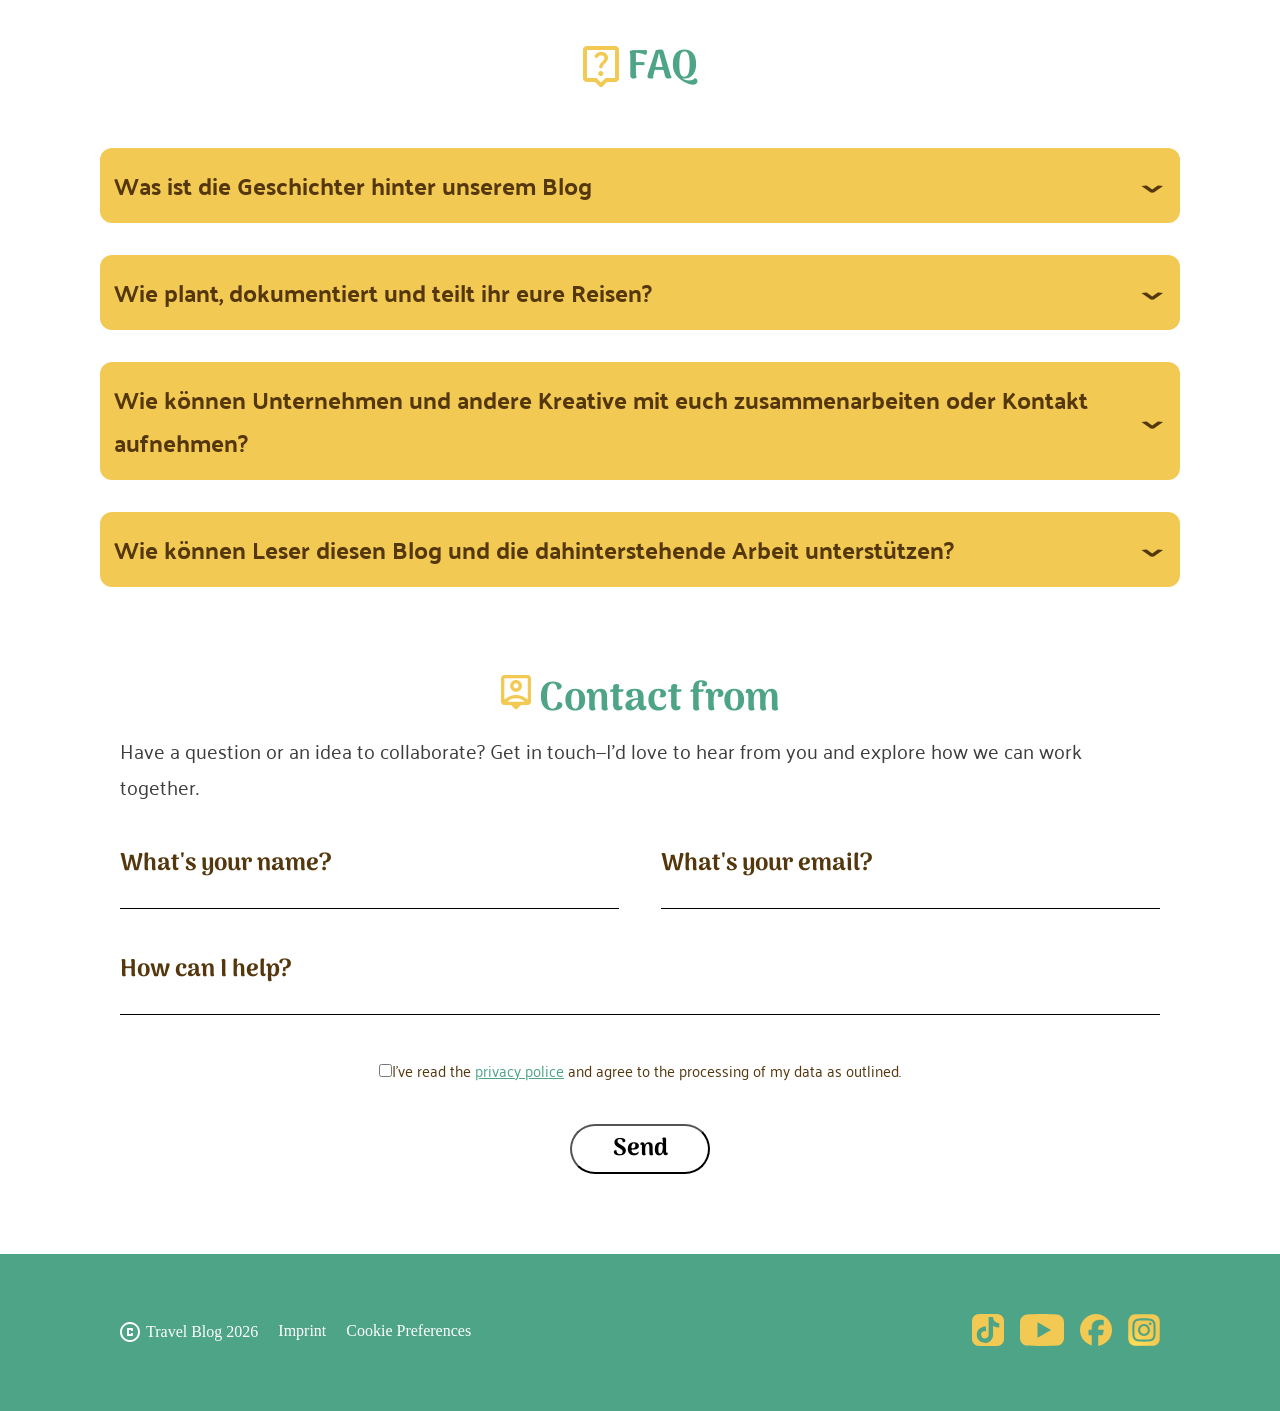
==== commit 7bd48817: "fix: Logo Header html fix: Share html" ====
--- a/html/index.html
+++ b/html/index.html
@@ -42,11 +42,12 @@
           </div>
         </div>
         <div class="logo-header">
-          <div>
-            <img src="../assets/img/turkey-text.png" alt="" class="rotate">
-            <img src="../assets/img/turkey_flag.png" alt="" class="static">
-          </div>
-          <div>
+          <div class="rotate">
+            <img src="../assets/img/turkey-text.png" alt="">
+
+          </div>
+          <div class="static">
+            <img src="../assets/img/turkey_flag.png" alt="">
           </div>
 
 
@@ -86,14 +87,32 @@
 
         <div class="slider_a_wrapper">
           <div class="slider_a_element">
-            <img class="element_ana" src="../assets/img/anastasiia/Sri_lanka.jpg" alt="" />
+            <!-- Neue anordnung muss noch live gestellt werden -->
+            <a href="./ana.html">
+              <img class="element_ana" src="../assets/img/anastasiia/Sri_lanka.jpg" alt="Sri Lanka" />
+              <div class="slider_overlay">
+                <h1>Die Perle des Indischen Ozeans </h1>
+                <p>Wo der Ozean auf tropische Abenteuer trifft.</p>
+              </div>
+            </a>
           </div>
           <div class="slider_a_element">
-            <img class="element_kevin" src="../assets/img/kevin/Karpaten.jpg" alt="" />
+            <a href="./kevin.html">
+              <img class="element_kevin" src="../assets/img/kevin/Karpaten.jpg" alt="Karpaten" />
+              <div class="slider_overlay">
+                <h1>Die spektakulärste Straße Europas</h1>
+                <p>Freiheit beginnt dort, wo die Straße sich windet.</p>
+              </div>
+            </a>
           </div>
           <div class="slider_a_element">
-            <img class="slider_a_element element_chris" src="../assets/img/chris/underwater3.JPG"
-              alt="Unterwasserscene" />
+            <a href="./chris.html">
+              <img class="element_chris" src="../assets/img/chris/underwater3.JPG" alt="Unterwasserscene" />
+              <div class="slider_overlay">
+                <h1>Strand, Sonne und Tauchen</h1>
+                <p>Ägyptens Unterwasserwelt, was ein Traum.</p>
+              </div>
+            </a>
           </div>
         </div>
       </section>
--- a/styles/style/globelstyle.css
+++ b/styles/style/globelstyle.css
@@ -3,6 +3,10 @@
     box-sizing: border-box;
     scroll-behavior: smooth;
 }
+
+ header {
+        background-color: rgba(78, 164, 135, 1);
+    }
 
 nav {
     display: flex;
@@ -191,7 +195,7 @@
 /* STyling Highlights globel */
 
 .highlights_header {
-    padding: 80px 120px;
+    padding: 0px 120px 80px 120px;
     display: flex;
     justify-content: center;
     align-items: center;
@@ -277,12 +281,57 @@
     height: 100%;
 
     border-top-right-radius: 100px;
+
+    display: block;
 }
 
 .slider_a_element {
     width: calc(100% / 3);
     height: 100%;
     padding: 0px 120px;
+
+    position: relative;
+}
+
+.slider_a_element a{
+    height: 100%;
+    width: 100%;
+   display: block;
+   position: relative;
+}
+
+.slider_overlay{
+    position: absolute;
+    top: 54px;
+    left: 38px;
+    width: clamp(200px, 75%, 900px);
+    height: clamp(100px, 50%, 250px);
+
+    display: flex;
+    flex-direction: column;
+    justify-content: center;
+    align-items: center;
+
+    color: white;
+    background-color: rgba(240, 240, 240, 0.3);
+    text-align: center;
+
+    border-radius: 5px;
+     box-shadow: 0px 0px  2px rgba(255, 255, 255, 0.89), 0px 0px 8px rgba(255, 255, 255, 0.397), 0px 0px 8px rgba(255, 255, 255, 0.185);
+}
+
+.slider_overlay h1 {
+    margin: 0;
+    font-size: clamp(1.75rem, 5vw, 3rem);
+    font-weight: bold;
+    color: white;
+}
+
+.slider_overlay p {
+    margin: 0;
+    font-size: clamp(1rem, 2.5vw, 1.75rem);
+    font-weight: 400;
+    color: white;
 }
 
 .slider_a input[value="ana"]:checked~.slider_a_wrapper {
@@ -307,6 +356,11 @@
     flex-direction: column;
     gap: 48px;
 }
+
+ .faq_section {
+        width: 100%;
+         padding: 0px 120px;
+    }
 
 .faq_head {
     display: flex;
@@ -340,7 +394,7 @@
     font-weight: bold;
 
     color: rgba(84, 55, 13, 1);
-
+    padding-right: 25px;
     list-style: none;
 }
 
@@ -348,7 +402,7 @@
     content: "<";
     position: absolute;
     top: 50%;
-    right: 10px;
+    right: 3%;
     transform: translateY(-50%) rotate(-90deg) scaleY(2);
     display: inline-block;
     width: 16px;
@@ -359,7 +413,7 @@
 details[open]>summary::before {
     position: absolute;
     top: 50%;
-    right: 10px;
+    right: 3%;
     transform: translateY(-50%) rotate(90deg) rotateX(180deg) scaleY(2);
     display: inline-block;
 }
@@ -452,6 +506,7 @@
 .gl-starttext>h2 {
     font-size: 40px;
     font-weight: 600;
+    padding-top: 80px;
 }
 
 .gl-info {
@@ -613,6 +668,16 @@
     /* Abstand zwischen Adresszeilen */
 }
 
+.top_style {
+    font-family: 'Arima';
+    font-size: 2rem;
+    color: rgba(84, 55, 13, 1);
+    display: flex;
+    justify-content: center;
+    padding: 88px 100px 64px 100px;
+}
+
+
 .slider {
     height: 100%;
     display: flex;
@@ -624,8 +689,8 @@
 
 .slider_element {
     z-index: 1;
-    width: 300px;
-    height: 440px;
+    width: 250px;
+    height: 400px;
 
     box-shadow: 0px 4px 3px rgba(3, 7, 18, 0.03),
         0px 14px 11px rgba(3, 7, 18, 0.05),
@@ -637,6 +702,9 @@
     border-radius: 15px;
 }
 
+#s1,#s2,#s3,#s4,#s5{
+    display: none;
+}
 .slider_element:hover {
     z-index: 2;
     transform: perspective(250px) rotateY(0deg) translateX(0px) scaleX(1.5) scaleY(1.2);
@@ -665,6 +733,20 @@
     border-radius: 48%;
 }
 
+#ana_ol {
+    display: flex;
+    align-items: center;
+    flex-direction: column;
+    padding: 88px 100px 88px 100px;
+}
+
+#ana_ol>p {
+    display: flex;
+    align-items: center;
+    flex-direction: column;
+
+}
+
 /* Seite Chris */
 
 .Static_section {
@@ -725,4 +807,8 @@
     width: 520px;
     border-radius: 53px;
     box-shadow: 0px 0px 8px rgba(0, 0, 0, 0.89), 0px 0px 8px rgba(0, 0, 0, 0.534), 0px 0px 8px rgba(0, 0, 0, 0.185);
+}
+
+.impressum {
+    padding: 100px 200px;
 }
--- a/styles/style/breackpointmax480.css
+++ b/styles/style/breackpointmax480.css
@@ -1,7 +1,16 @@
 /* max Breakpoint 480px  */
 @media screen and (max-width: 480px) {
+    
+     h1{
+        font-size: 2.5;
+    }
+
+    .p{
+        font-size: 1rem;
+    }
+    
     HEAD h2 {
-        font-size: 2.5rem;
+        font-size: 1.25rem;
     }
 
     .nav-links {
@@ -33,18 +42,33 @@
     }
 
     h2 {
-        font-size: 2.5rem;
+        font-size: 1.25rem;
         font-family: "arima";
-        font-weight: 700px;
+        font-weight: 700;
         color: #4EA487;
     }
 
+    /* Style Highlights */
+
+   .highlights_header {
+    padding: 0px 20px 80px 20px;
+    }
+
+     .slider_a_element {
+    padding: 0px 20px;
+    }
+
+     /* Style FAQ */
+    .faq_section {
+         padding: 0px 20px;
+    }
+
     /* Style contact */
 
     .contact {
         display: flex;
         flex-direction: column;
-        padding: 80px 120px;
+        padding: 80px 18px;
         color: #54370D;
         gap: 40px;
     }
@@ -131,7 +155,7 @@
         justify-content: space-between;
     }
 
-    /* Style contact */
+    /* Style footer */
 
 
     .left-footer {
@@ -145,8 +169,159 @@
     }
 
     .mobile-menu-icons {
+        z-index: 3;
         position: fixed;
         bottom: 0px;
 
     }
-}+
+    /* tyle Eigene Seite */
+
+     .gl-starttext {
+    padding-right: 0px;
+    
+}
+
+    .gl-starttext>h2{
+        font-size: 1.25rem;
+    }
+
+    .gl-icon{
+        gap: 10px;
+    }
+
+    .gl-preface {
+        flex-direction: column;
+    }
+
+    .activ_section {
+        flex-direction: column;
+        gap: 40px;
+    }
+
+    .share{
+        padding-top: 40px;
+        padding-bottom: 120px;
+    }
+
+    /* Seite Chris */
+
+      .Static_section {
+    padding: 80px 40px;
+    
+}
+
+    .card_static {
+    width: 100%;
+    }
+
+    .activ {
+        padding: 0px 40px;
+    }
+
+    .activ_card>img {
+    width: 100%;
+    }
+
+
+
+
+.slider{
+    gap:10px;
+   
+   justify-content: flex-start;
+}
+.slider img{
+    width: 100%;
+    
+}
+
+
+input[ type = "radio" ]{
+ display: none;
+}
+.dots{
+    display: flex;
+    justify-content: center;
+    align-items: center;
+
+    gap: 10px;
+}
+.dots label{
+    height: 10px;
+    width: 10px;
+    border-radius: 50%;
+    background-color:rgba(78, 164, 135, 0.3);
+ 
+}
+
+#s1:checked ~ .dots label[for="s1"],
+#s2:checked ~ .dots label[for="s2"],
+#s3:checked ~ .dots label[for="s3"],
+#s4:checked ~ .dots label[for="s4"],
+#s5:checked ~ .dots label[for="s5"]{
+    background-color: rgba(78, 164, 135, 1);
+    width: 25px;
+    border-radius: 30%;
+}
+.viewport{
+    overflow: hidden;
+}
+
+#s1:checked .slider{
+    transform: translateX(0px);
+}
+#s2:checked ~ .viewport .slider{
+    transform: translateX(-60%);
+}
+#s3:checked ~  .viewport .slider{
+    transform: translateX(-120%);
+}
+#s4:checked ~ .viewport .slider{
+    transform: translateX(-180%);
+}
+#s5:checked ~ .viewport .slider{
+    transform: translateX(-240%);
+}
+
+#s1:checked ~ .viewport .slider img:nth-child(1), 
+#s2:checked ~ .viewport .slider img:nth-child(2), 
+#s3:checked ~ .viewport .slider img:nth-child(3), 
+#s4:checked ~ .viewport .slider img:nth-child(4), 
+#s5:checked ~ .viewport .slider img:nth-child(5)
+ {
+    transform: none;
+    
+
+}
+
+#s2:checked ~ .viewport .slider img:nth-child(1),
+#s3:checked ~ .viewport .slider img:nth-child(-n+2),
+#s4:checked ~ .viewport .slider img:nth-child(-n+3),
+#s5:checked ~ .viewport .slider img:nth-child(-n+4) {
+    transform: perspective(300px) rotateY(15deg) translateX(-15px);
+    
+}
+
+
+#element_a{
+    transform: perspective(300px) rotateY(-15deg) translateX(-15px);
+}
+#element_b{
+     transform:  perspective(300px) rotateY(-15deg) translateX(-15px);
+}
+
+#element_c{
+     transform:  perspective(300px) rotateY(-15deg) translateX(-15px);
+}
+#element_d{
+     transform:  perspective(300px) rotateY(-15deg) translateX(-15px);
+}
+#element_e{
+     transform:  perspective(300px) rotateY(-15deg) translateX(-15px);
+}
+
+
+
+}
+
--- a/styles/style/breakpointmax768.css
+++ b/styles/style/breakpointmax768.css
@@ -1,6 +1,11 @@
 /* Breackpoint from 481px to 768px */
 
 @media screen and (min-width: 481px) and (max-width: 768px) {
+    
+     .p{
+        font-size: 1.25rem;
+    }
+    
     .nav-links {
         display: none;
     }
@@ -21,6 +26,21 @@
         color: #4EA487;
     }
 
+    /* Style Highlights */
+
+
+      .highlights_header {
+    padding: 0px 50px 80px 50px;
+    }
+
+     .slider_a_element {
+    padding: 0px 50px;
+    }
+
+     /* Style FAQ */
+    .faq_section {
+         padding: 0px 50px;
+    }
 
 
     /* Style contact */
@@ -130,5 +150,44 @@
         justify-content: space-between;
         padding: 24px 35px;
     }
+    
+    /* style eigene Seite */
 
+    .gl-starttext {
+    padding-right: 0px;
+    
+}
+
+    .gl-icon{
+        gap: 10px;
+    }
+
+    .gl-preface {
+        flex-direction: column;
+    }
+
+    .activ_section {
+        flex-direction: column;
+        gap: 40px;
+    }
+
+    .share{
+        padding-top: 40px;
+        padding-bottom: 120px;
+    }
+
+    /* Seite CHris */
+
+    .Static_section {
+    padding: 80px 40px;
+    
+}
+
+    .card_static {
+    width: 100%;
+    }
+
+    .activ_card>img {
+    width: 100%;
+    }
 }
--- a/styles/style/breackpointmax1280.css
+++ b/styles/style/breackpointmax1280.css
@@ -30,6 +30,21 @@
         font-size: 40px;
         font-weight: 700px;
         color: #4EA487;
+    }
+
+     /* Style Highlights */
+
+    .highlights_header {
+    padding: 0px 100px 80px 100px;
+    }
+
+    .slider_a_element {
+    padding: 0px 100px;
+    }
+
+    /* Style FAQ */
+    .faq_section {
+         padding: 0px 100px;
     }
 
 
--- a/styles/style/breackpointmax.css
+++ b/styles/style/breackpointmax.css
@@ -15,7 +15,7 @@
     }
 
     .faq_section {
-        width: 1200px;
+        width: 100%;
     }
 
     h2 {
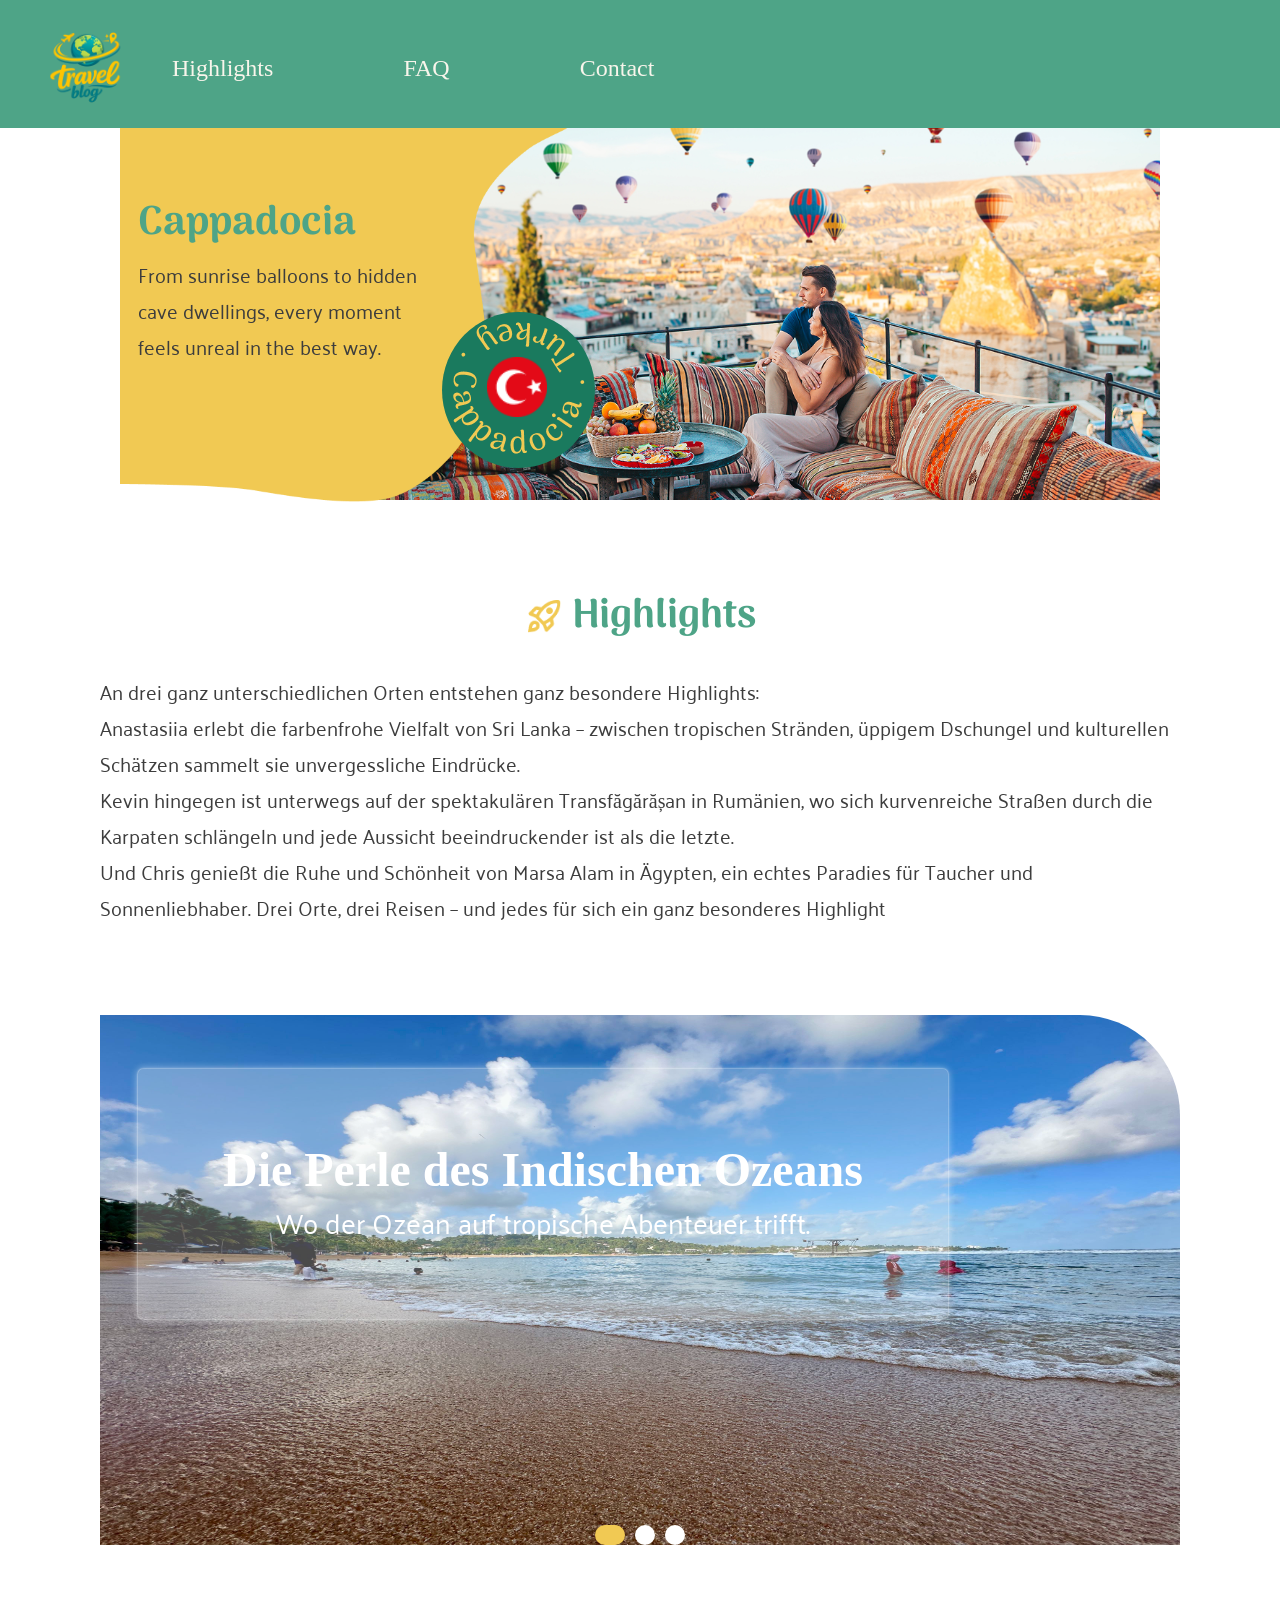
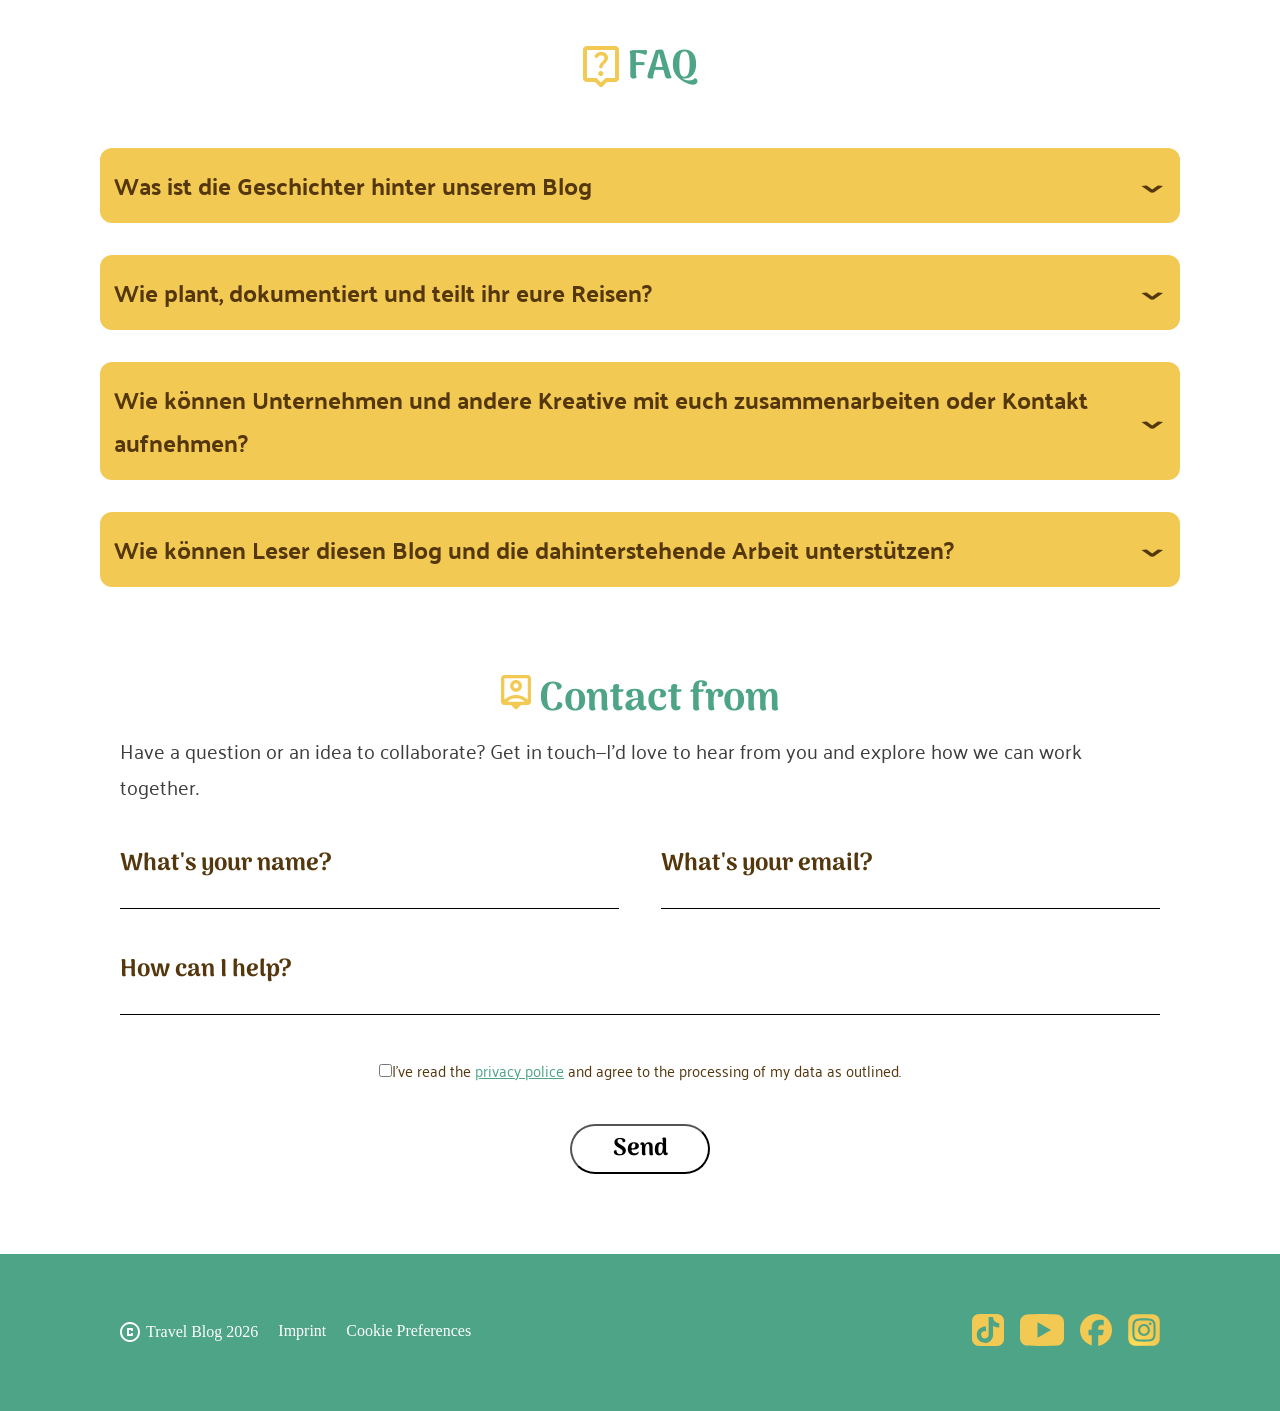
==== commit fce12ed1: "fix: header logo fix: share html" ====
--- a/html/index.html
+++ b/html/index.html
@@ -38,7 +38,13 @@
         <div class=" hero-txt">
           <div>
             <h2>Cappadocia</h2>
-            <p>From sunrise balloons to hidden cave dwellings, every moment feels unreal in the best way.</p>
+            <p>From sunrise balloons to hidden</p>
+          </div>
+          <div>
+            <p>cave dwellings, every moment</p>
+          </div>
+          <div>
+            <p>feels unreal in the best way.</p>
           </div>
         </div>
         <div class="logo-header">
--- a/styles/style/globelstyle.css
+++ b/styles/style/globelstyle.css
@@ -4,9 +4,9 @@
     scroll-behavior: smooth;
 }
 
- header {
-        background-color: rgba(78, 164, 135, 1);
-    }
+header {
+    background-color: rgba(78, 164, 135, 1);
+}
 
 nav {
     display: flex;
@@ -111,8 +111,8 @@
 
 /* style header bild */
 
-.hero{
-padding: 0px 120px;
+.hero {
+    padding: 0px 120px;
 
 }
 
@@ -120,8 +120,9 @@
     position: absolute;
     width: 24%;
     z-index: 4;
-    top: 14vh;
-    left: 5vh;
+    top: 7vh;
+    left: 2vh;
+    white-space: nowrap;
 }
 
 .logo-header {
@@ -138,10 +139,13 @@
 
 .static {
     position: absolute;
-    left: 4.5vh;
-    top: 4.5vh;
+    left: 5vh;
+    top: 5vh;
     z-index: 3;
-    width: 68px;
+}
+
+.static img{
+    width: 60px;
 }
 
 .rotate {
@@ -293,14 +297,14 @@
     position: relative;
 }
 
-.slider_a_element a{
+.slider_a_element a {
     height: 100%;
     width: 100%;
-   display: block;
-   position: relative;
-}
-
-.slider_overlay{
+    display: block;
+    position: relative;
+}
+
+.slider_overlay {
     position: absolute;
     top: 54px;
     left: 38px;
@@ -317,7 +321,7 @@
     text-align: center;
 
     border-radius: 5px;
-     box-shadow: 0px 0px  2px rgba(255, 255, 255, 0.89), 0px 0px 8px rgba(255, 255, 255, 0.397), 0px 0px 8px rgba(255, 255, 255, 0.185);
+    box-shadow: 0px 0px 2px rgba(255, 255, 255, 0.89), 0px 0px 8px rgba(255, 255, 255, 0.397), 0px 0px 8px rgba(255, 255, 255, 0.185);
 }
 
 .slider_overlay h1 {
@@ -357,10 +361,10 @@
     gap: 48px;
 }
 
- .faq_section {
-        width: 100%;
-         padding: 0px 120px;
-    }
+.faq_section {
+    width: 100%;
+    padding: 0px 120px;
+}
 
 .faq_head {
     display: flex;
@@ -458,7 +462,7 @@
     gap: 32px;
 }
 
-/* style eigene Seiten */
+/* gl style eigene Seiten */
 
 h1 {
     color: #F1C953;
@@ -548,6 +552,8 @@
     padding-left: 120px;
     padding-right: 120px;
 }
+
+
 
 /* Kevin Seite */
 
@@ -611,29 +617,75 @@
 
 }
 
-.share {
-    position: relative;
-    display: flex;
-    flex-direction: column;
-    justify-content: center;
-    align-items: center;
+/* Style Share */
+
+.gl-share-one {
+    width: 495px;
+    margin: auto;
     text-align: center;
-    gap: 48px;
-    padding-bottom: 30px;
-}
+}
+
+.gl-share-text {
+    white-space: nowrap;
+}
+
+.gl-share-link {
+    text-align: center;
+    position: relative;
+    top: 40px;
+    display: none;
+}
+
 
 .arow {
     position: absolute;
 
 }
 
+.gl-share-img {
+    position: relative;
+    left: 0px;
+    top: -10px;
+    text-align: left;
+}
+
+.gl-share-button  {
+    z-index: 1;
+}
+
+
+.gl-share-button-master {
+    white-space: nowrap;
+    position: relative;
+    top: -50px;
+}
+
+.gl-share-button img {
+    width: 20px;
+    height: 20px;
+}
+
+.gl-share-button button:active {
+    animation: slide-left 1s ease-in-out forwards;
+}
+
+@keyframes slide-left {
+    from {
+        transform: translateX(0px);
+    }
+
+    to {
+        transform: translateX(-100px);
+    }
+}
+
 .gl-share-button {
     display: flex;
     align-items: center;
     justify-content: center;
 }
 
-.gl-share-button input {
+.gl-share-button button {
     width: 140px;
     height: 50px;
     border-radius: 120px;
@@ -646,12 +698,6 @@
     font-weight: 700;
 }
 
-.gl-share-img {
-    position: absolute;
-    top: 44%;
-    left: 35.5%;
-}
-
 /* Annastasiia Seite */
 
 .block {
@@ -702,9 +748,14 @@
     border-radius: 15px;
 }
 
-#s1,#s2,#s3,#s4,#s5{
+#s1,
+#s2,
+#s3,
+#s4,
+#s5 {
     display: none;
 }
+
 .slider_element:hover {
     z-index: 2;
     transform: perspective(250px) rotateY(0deg) translateX(0px) scaleX(1.5) scaleY(1.2);
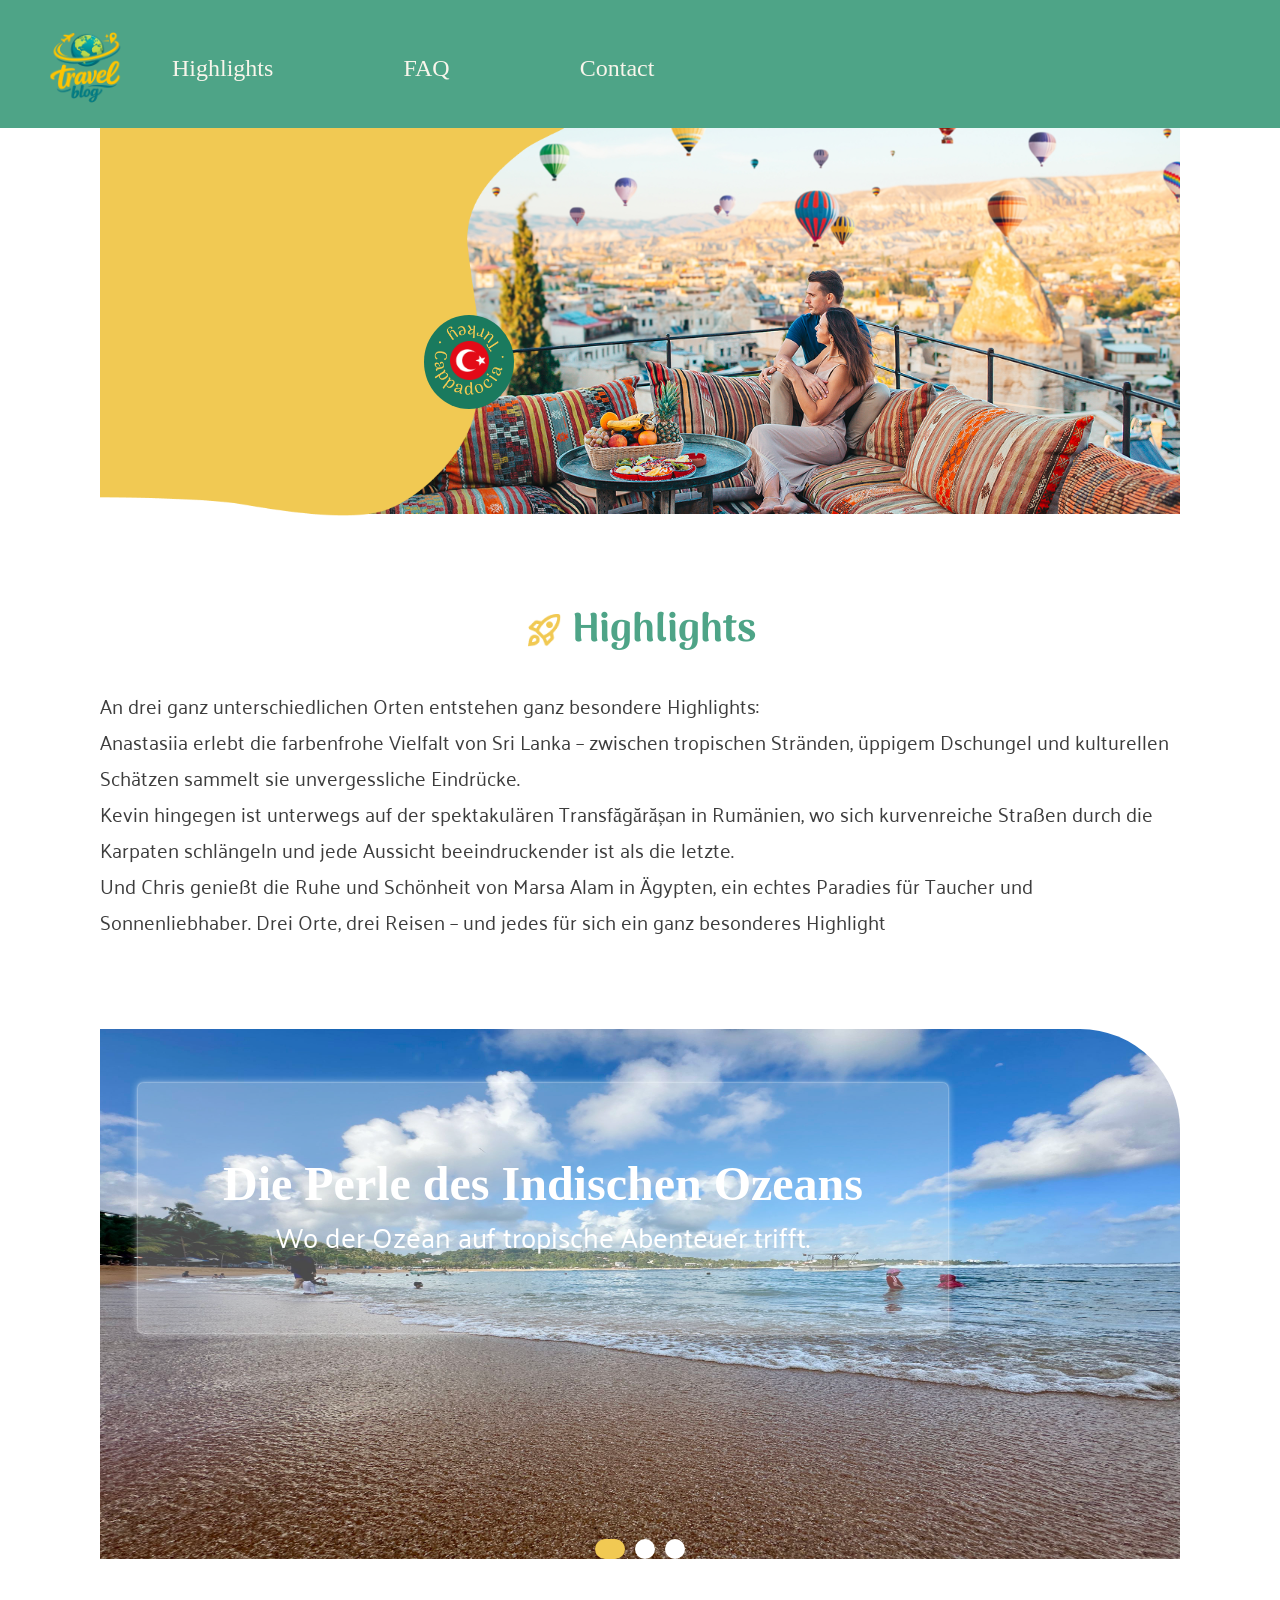
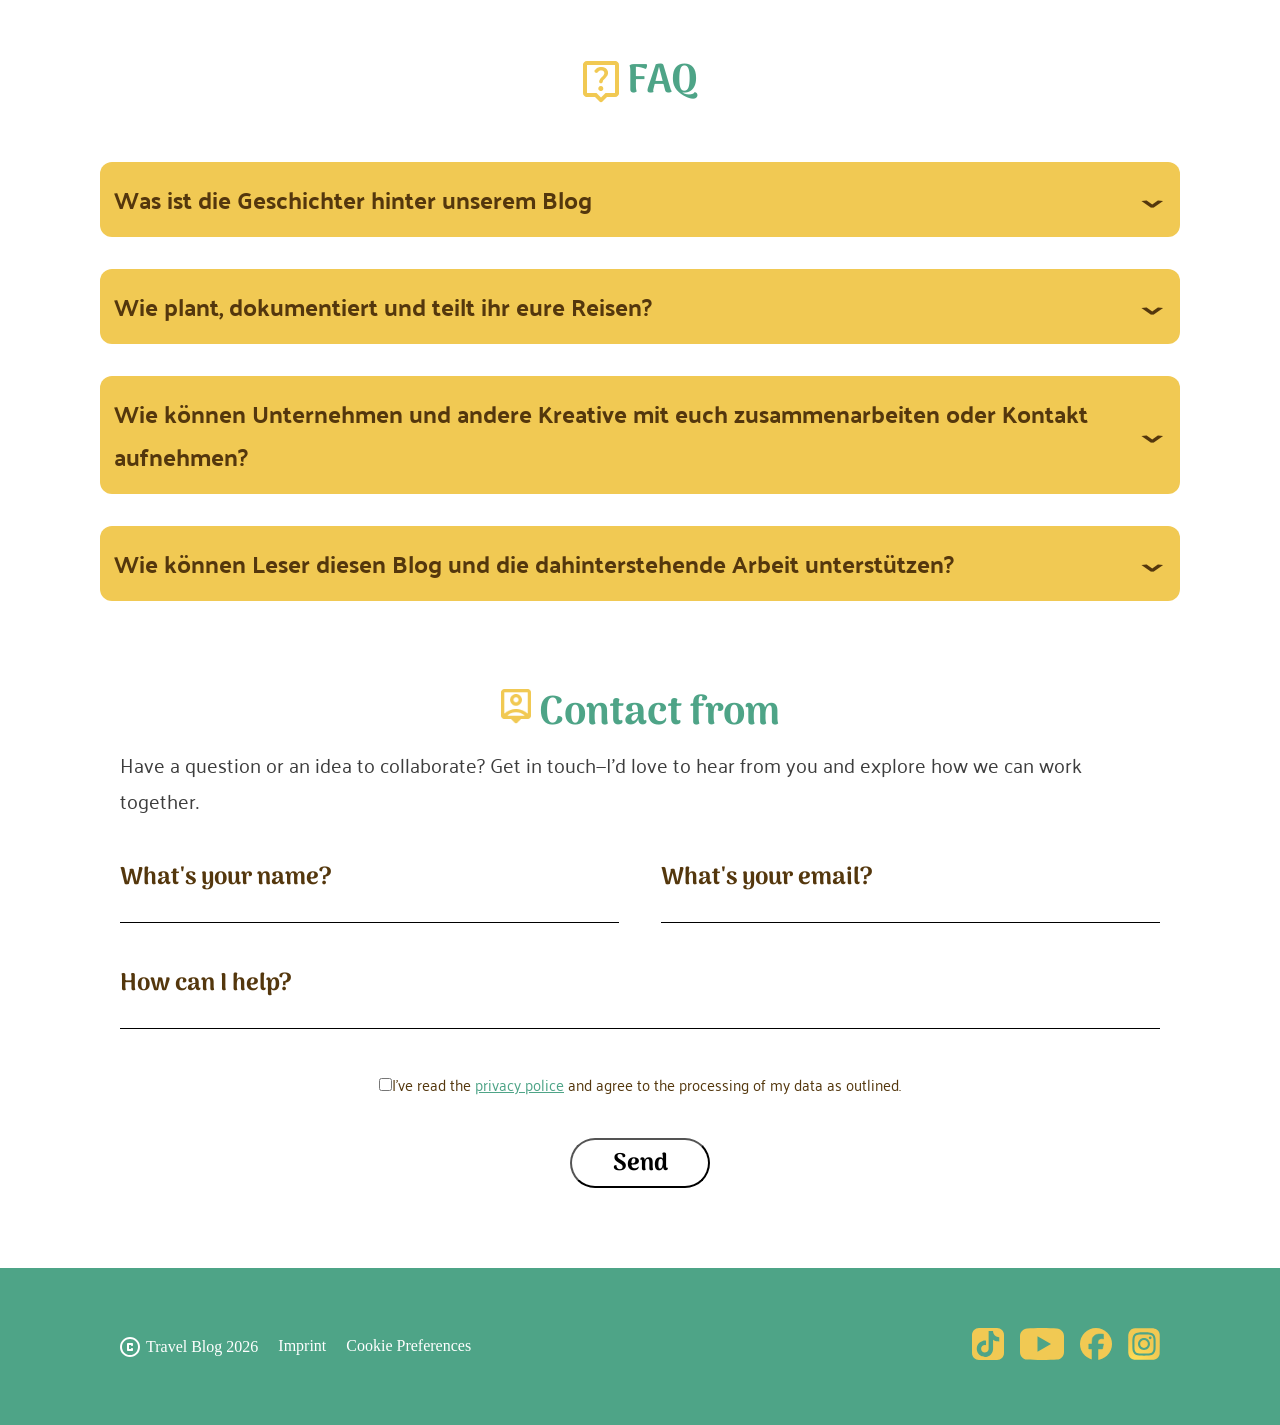
==== commit d92395dd: "Fix: Main header add: responsive" ====
--- a/html/index.html
+++ b/html/index.html
@@ -35,7 +35,7 @@
       <div class="hero-img">
         <img src="../assets/img/Vector 16.png" alt="hintergrund" class="shape">
         <img src="../assets/img/header_photo.png" alt="Cappadocia" class="main-img">
-        <div class=" hero-txt">
+        <div class=" hero-txt hidden">
           <div>
             <h2>Cappadocia</h2>
             <p>From sunrise balloons to hidden</p>
--- a/styles/style/globelstyle.css
+++ b/styles/style/globelstyle.css
@@ -139,8 +139,8 @@
 
 .static {
     position: absolute;
-    left: 5vh;
-    top: 5vh;
+    left: 45px;
+    top: 45px;
     z-index: 3;
 }
 
@@ -665,7 +665,7 @@
     height: 20px;
 }
 
-.gl-share-button button:active {
+.gl-share-button button:focus {
     animation: slide-left 1s ease-in-out forwards;
 }
 
--- a/styles/style/breackpointmax480.css
+++ b/styles/style/breackpointmax480.css
@@ -1,14 +1,14 @@
 /* max Breakpoint 480px  */
 @media screen and (max-width: 480px) {
-    
-     h1{
+
+    h1 {
         font-size: 2.5;
     }
 
-    .p{
+    .p {
         font-size: 1rem;
     }
-    
+
     HEAD h2 {
         font-size: 1.25rem;
     }
@@ -50,17 +50,61 @@
 
     /* Style Highlights */
 
-   .highlights_header {
-    padding: 0px 20px 80px 20px;
-    }
-
-     .slider_a_element {
-    padding: 0px 20px;
-    }
-
-     /* Style FAQ */
+    .highlights_header {
+        padding: 0px 20px 80px 20px;
+    }
+
+    .slider_a_element {
+        padding: 0px 20px;
+    }
+
+    /* Style FAQ */
     .faq_section {
-         padding: 0px 20px;
+        padding: 0px 20px;
+    }
+
+    /* style header */
+
+    .hero {
+        padding: 0;
+        overflow: hidden;
+
+    }
+
+    .hero-txt {
+        display: none;
+    }
+
+    .logo-header {
+        top: 24%;
+        left: 20%;
+    }
+
+    .rotate img {
+        height: 100%;
+        width: 70px;
+        left: 10px;
+    }
+
+    .main-img {
+        overflow: hidden;
+        height: 100%;
+        position: relative;
+        left: -345px;
+        width: 100vh;
+    }
+
+    .shape {
+        height: 200px;
+    }
+
+    .static {
+        left: 26px;
+        top: 26px;
+    }
+
+    .static img {
+        width: 40px;
     }
 
     /* Style contact */
@@ -177,16 +221,16 @@
 
     /* tyle Eigene Seite */
 
-     .gl-starttext {
-    padding-right: 0px;
-    
-}
-
-    .gl-starttext>h2{
+    .gl-starttext {
+        padding-right: 0px;
+
+    }
+
+    .gl-starttext>h2 {
         font-size: 1.25rem;
     }
 
-    .gl-icon{
+    .gl-icon {
         gap: 10px;
     }
 
@@ -199,20 +243,20 @@
         gap: 40px;
     }
 
-    .share{
+    .share {
         padding-top: 40px;
         padding-bottom: 120px;
     }
 
     /* Seite Chris */
 
-      .Static_section {
-    padding: 80px 40px;
-    
-}
+    .Static_section {
+        padding: 80px 40px;
+
+    }
 
     .card_static {
-    width: 100%;
+        width: 100%;
     }
 
     .activ {
@@ -220,108 +264,117 @@
     }
 
     .activ_card>img {
-    width: 100%;
-    }
-
-
-
-
-.slider{
-    gap:10px;
-   
-   justify-content: flex-start;
-}
-.slider img{
-    width: 100%;
-    
-}
-
-
-input[ type = "radio" ]{
- display: none;
-}
-.dots{
-    display: flex;
-    justify-content: center;
-    align-items: center;
-
-    gap: 10px;
-}
-.dots label{
-    height: 10px;
-    width: 10px;
-    border-radius: 50%;
-    background-color:rgba(78, 164, 135, 0.3);
- 
-}
-
-#s1:checked ~ .dots label[for="s1"],
-#s2:checked ~ .dots label[for="s2"],
-#s3:checked ~ .dots label[for="s3"],
-#s4:checked ~ .dots label[for="s4"],
-#s5:checked ~ .dots label[for="s5"]{
-    background-color: rgba(78, 164, 135, 1);
-    width: 25px;
-    border-radius: 30%;
-}
-.viewport{
-    overflow: hidden;
-}
-
-#s1:checked .slider{
-    transform: translateX(0px);
-}
-#s2:checked ~ .viewport .slider{
-    transform: translateX(-60%);
-}
-#s3:checked ~  .viewport .slider{
-    transform: translateX(-120%);
-}
-#s4:checked ~ .viewport .slider{
-    transform: translateX(-180%);
-}
-#s5:checked ~ .viewport .slider{
-    transform: translateX(-240%);
-}
-
-#s1:checked ~ .viewport .slider img:nth-child(1), 
-#s2:checked ~ .viewport .slider img:nth-child(2), 
-#s3:checked ~ .viewport .slider img:nth-child(3), 
-#s4:checked ~ .viewport .slider img:nth-child(4), 
-#s5:checked ~ .viewport .slider img:nth-child(5)
- {
-    transform: none;
-    
-
-}
-
-#s2:checked ~ .viewport .slider img:nth-child(1),
-#s3:checked ~ .viewport .slider img:nth-child(-n+2),
-#s4:checked ~ .viewport .slider img:nth-child(-n+3),
-#s5:checked ~ .viewport .slider img:nth-child(-n+4) {
-    transform: perspective(300px) rotateY(15deg) translateX(-15px);
-    
-}
-
-
-#element_a{
-    transform: perspective(300px) rotateY(-15deg) translateX(-15px);
-}
-#element_b{
-     transform:  perspective(300px) rotateY(-15deg) translateX(-15px);
-}
-
-#element_c{
-     transform:  perspective(300px) rotateY(-15deg) translateX(-15px);
-}
-#element_d{
-     transform:  perspective(300px) rotateY(-15deg) translateX(-15px);
-}
-#element_e{
-     transform:  perspective(300px) rotateY(-15deg) translateX(-15px);
-}
-
-
-
-}
-
+        width: 100%;
+    }
+
+
+
+
+    .slider {
+        gap: 10px;
+
+        justify-content: flex-start;
+    }
+
+    .slider img {
+        width: 100%;
+
+    }
+
+
+    input[ type="radio"] {
+        display: none;
+    }
+
+    .dots {
+        display: flex;
+        justify-content: center;
+        align-items: center;
+
+        gap: 10px;
+    }
+
+    .dots label {
+        height: 10px;
+        width: 10px;
+        border-radius: 50%;
+        background-color: rgba(78, 164, 135, 0.3);
+
+    }
+
+    #s1:checked~.dots label[for="s1"],
+    #s2:checked~.dots label[for="s2"],
+    #s3:checked~.dots label[for="s3"],
+    #s4:checked~.dots label[for="s4"],
+    #s5:checked~.dots label[for="s5"] {
+        background-color: rgba(78, 164, 135, 1);
+        width: 25px;
+        border-radius: 30%;
+    }
+
+    .viewport {
+        overflow: hidden;
+    }
+
+    #s1:checked .slider {
+        transform: translateX(0px);
+    }
+
+    #s2:checked~.viewport .slider {
+        transform: translateX(-60%);
+    }
+
+    #s3:checked~.viewport .slider {
+        transform: translateX(-120%);
+    }
+
+    #s4:checked~.viewport .slider {
+        transform: translateX(-180%);
+    }
+
+    #s5:checked~.viewport .slider {
+        transform: translateX(-240%);
+    }
+
+    #s1:checked~.viewport .slider img:nth-child(1),
+    #s2:checked~.viewport .slider img:nth-child(2),
+    #s3:checked~.viewport .slider img:nth-child(3),
+    #s4:checked~.viewport .slider img:nth-child(4),
+    #s5:checked~.viewport .slider img:nth-child(5) {
+        transform: none;
+
+
+    }
+
+    #s2:checked~.viewport .slider img:nth-child(1),
+    #s3:checked~.viewport .slider img:nth-child(-n+2),
+    #s4:checked~.viewport .slider img:nth-child(-n+3),
+    #s5:checked~.viewport .slider img:nth-child(-n+4) {
+        transform: perspective(300px) rotateY(15deg) translateX(-15px);
+
+    }
+
+
+    #element_a {
+        transform: perspective(300px) rotateY(-15deg) translateX(-15px);
+    }
+
+    #element_b {
+        transform: perspective(300px) rotateY(-15deg) translateX(-15px);
+    }
+
+    #element_c {
+        transform: perspective(300px) rotateY(-15deg) translateX(-15px);
+    }
+
+    #element_d {
+        transform: perspective(300px) rotateY(-15deg) translateX(-15px);
+    }
+
+    #element_e {
+        transform: perspective(300px) rotateY(-15deg) translateX(-15px);
+    }
+
+
+
+}
--- a/styles/style/breakpointmax768.css
+++ b/styles/style/breakpointmax768.css
@@ -1,11 +1,11 @@
 /* Breackpoint from 481px to 768px */
 
 @media screen and (min-width: 481px) and (max-width: 768px) {
-    
-     .p{
+
+    .p {
         font-size: 1.25rem;
     }
-    
+
     .nav-links {
         display: none;
     }
@@ -26,20 +26,66 @@
         color: #4EA487;
     }
 
+
+
+    /* style header */
+
+    .hero {
+        padding: 0;
+        overflow: hidden;
+
+    }
+
+    .hero-txt {
+        display: none;
+    }
+
+    .logo-header {
+        top: 24%;
+        left: 20%;
+    }
+
+    .rotate img {
+        height: 100%;
+        width: 70px;
+        left: 10px;
+    }
+
+    .main-img {
+        overflow: hidden;
+        height: 100%;
+        position: relative;
+        left: -193px;
+        width: 100vh;
+    }
+
+    .shape {
+        height: 200px;
+    }
+
+    .static {
+        left: 26px;
+        top: 26px;
+    }
+
+    .static img {
+        width: 40px;
+    }
+
     /* Style Highlights */
 
 
-      .highlights_header {
-    padding: 0px 50px 80px 50px;
-    }
-
-     .slider_a_element {
-    padding: 0px 50px;
-    }
-
-     /* Style FAQ */
+    .highlights_header {
+        padding: 0px 50px 80px 50px;
+    }
+
+    .slider_a_element {
+        padding: 0px 50px;
+    }
+
+    /* Style FAQ */
     .faq_section {
-         padding: 0px 50px;
+        padding: 0px 50px;
     }
 
 
@@ -150,15 +196,15 @@
         justify-content: space-between;
         padding: 24px 35px;
     }
-    
+
     /* style eigene Seite */
 
     .gl-starttext {
-    padding-right: 0px;
-    
-}
-
-    .gl-icon{
+        padding-right: 0px;
+
+    }
+
+    .gl-icon {
         gap: 10px;
     }
 
@@ -171,7 +217,7 @@
         gap: 40px;
     }
 
-    .share{
+    .share {
         padding-top: 40px;
         padding-bottom: 120px;
     }
@@ -179,15 +225,15 @@
     /* Seite CHris */
 
     .Static_section {
-    padding: 80px 40px;
-    
-}
+        padding: 80px 40px;
+
+    }
 
     .card_static {
-    width: 100%;
+        width: 100%;
     }
 
     .activ_card>img {
-    width: 100%;
+        width: 100%;
     }
 }
--- a/styles/style/breackpointmax1280.css
+++ b/styles/style/breackpointmax1280.css
@@ -1,15 +1,15 @@
 /* Breackpoint from 769px to 1280px */
 
 @media screen and (min-width: 769px) and (max-width: 1280px) {
-   
-   h3{
+
+    h3 {
         font-size: 1.5rem;
     }
 
-    p{
+    p {
         font-size: 1.25rem;
     }
-   
+
     nav {
         gap: 50px;
         padding: 32px 24px 24px 50px;
@@ -32,19 +32,55 @@
         color: #4EA487;
     }
 
-     /* Style Highlights */
+    /* style header */
+
+    .hero {
+        padding: 0px 100px;
+        overflow: hidden;
+
+    }
+
+    .hero-txt {
+        display: none;
+    }
+
+    .logo-header {
+        top: 48%;
+        left: 30%;
+    }
+
+    .rotate img {
+        height: 100%;
+        width: 70px;
+        left: 10px;
+    }
+
+    .static img {
+        width: 39px;
+    }
+
+
+
+
+
+    .static {
+        left: 26px;
+        top: 26px;
+    }
+
+    /* Style Highlights */
 
     .highlights_header {
-    padding: 0px 100px 80px 100px;
+        padding: 0px 100px 80px 100px;
     }
 
     .slider_a_element {
-    padding: 0px 100px;
+        padding: 0px 100px;
     }
 
     /* Style FAQ */
     .faq_section {
-         padding: 0px 100px;
+        padding: 0px 100px;
     }
 
 
@@ -135,24 +171,26 @@
         display: none;
     }
 
-      /* Style eigene Seite */
+    /* Style eigene Seite */
 
-    .share{
+    .share {
         padding: 40px 0px 120px 0;
     }
 
     .activ {
         padding: 0px 60px;
     }
-     .activ_section {
+
+    .activ_section {
         gap: 40px;
-     }
+    }
+
     .activ_card {
         justify-content: space-between;
     }
 
     .activ_card>img {
-    width: 100%;
+        width: 100%;
     }
 
 }
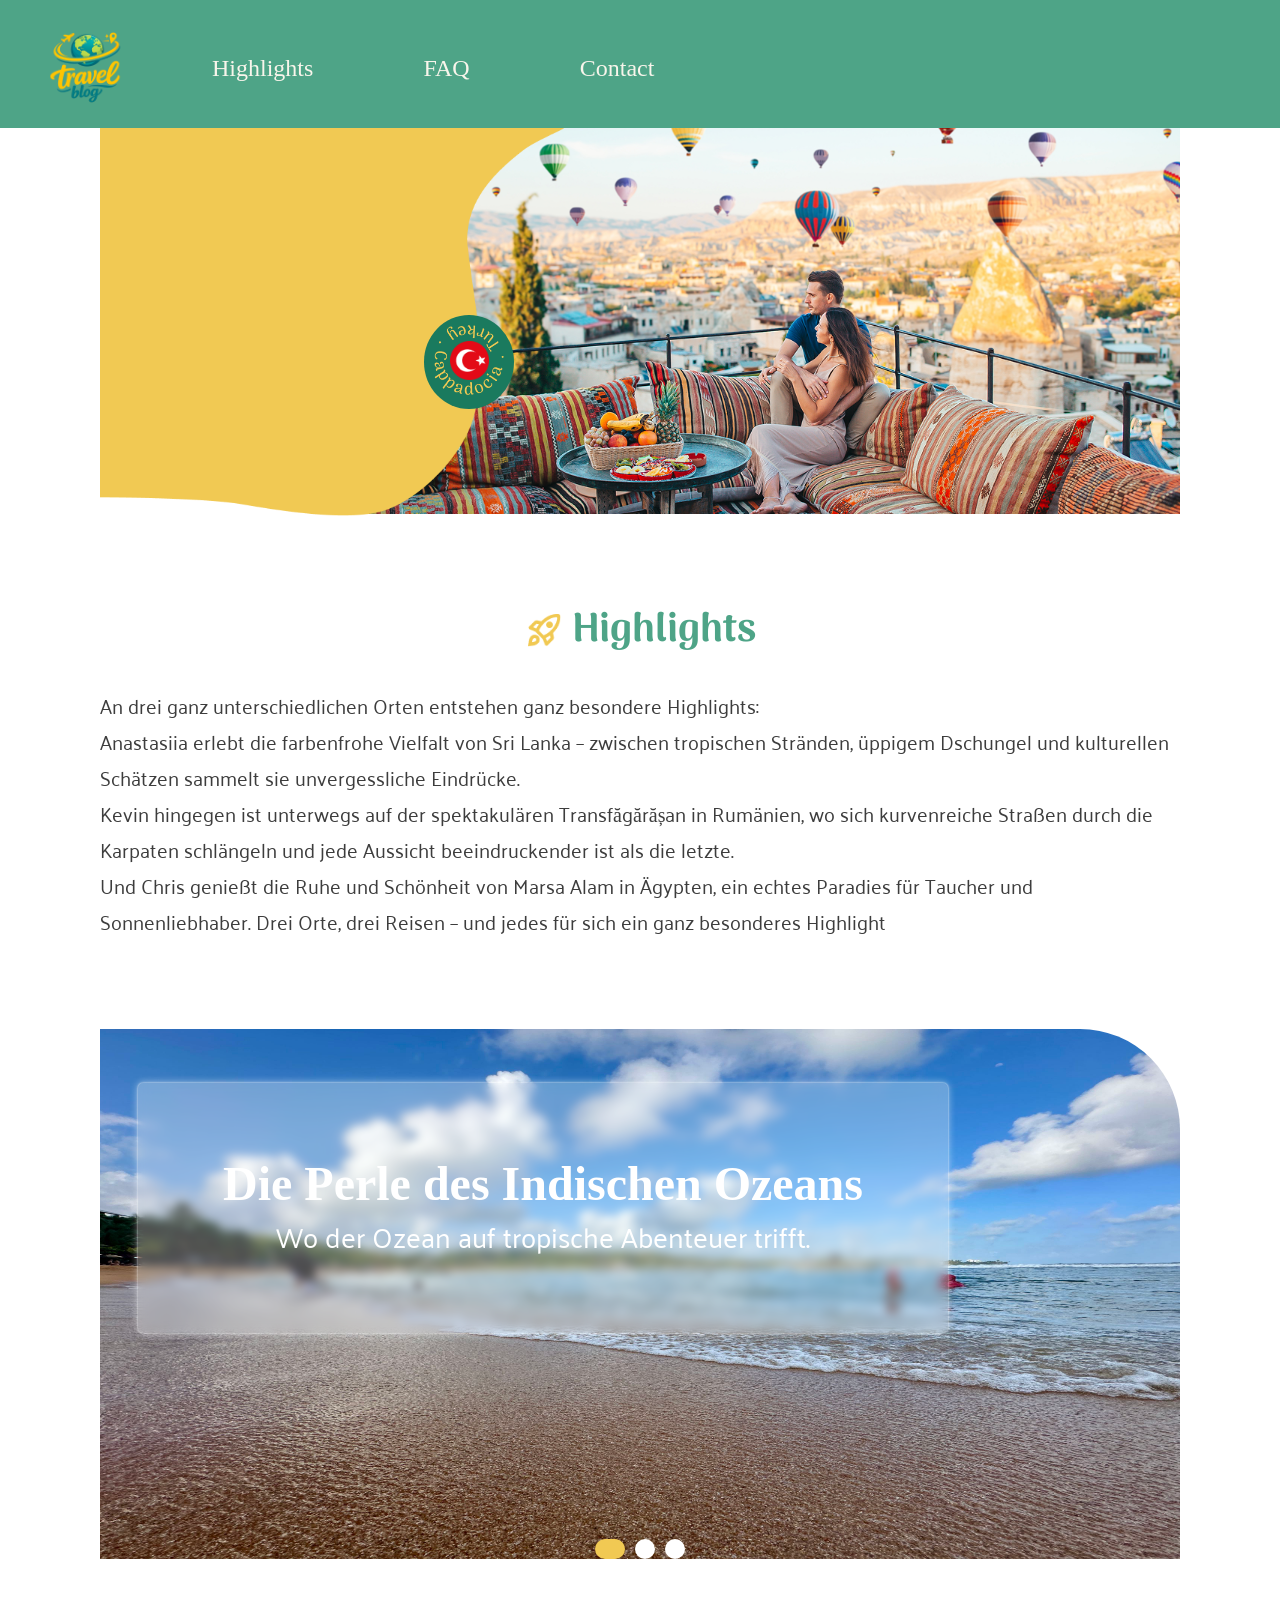
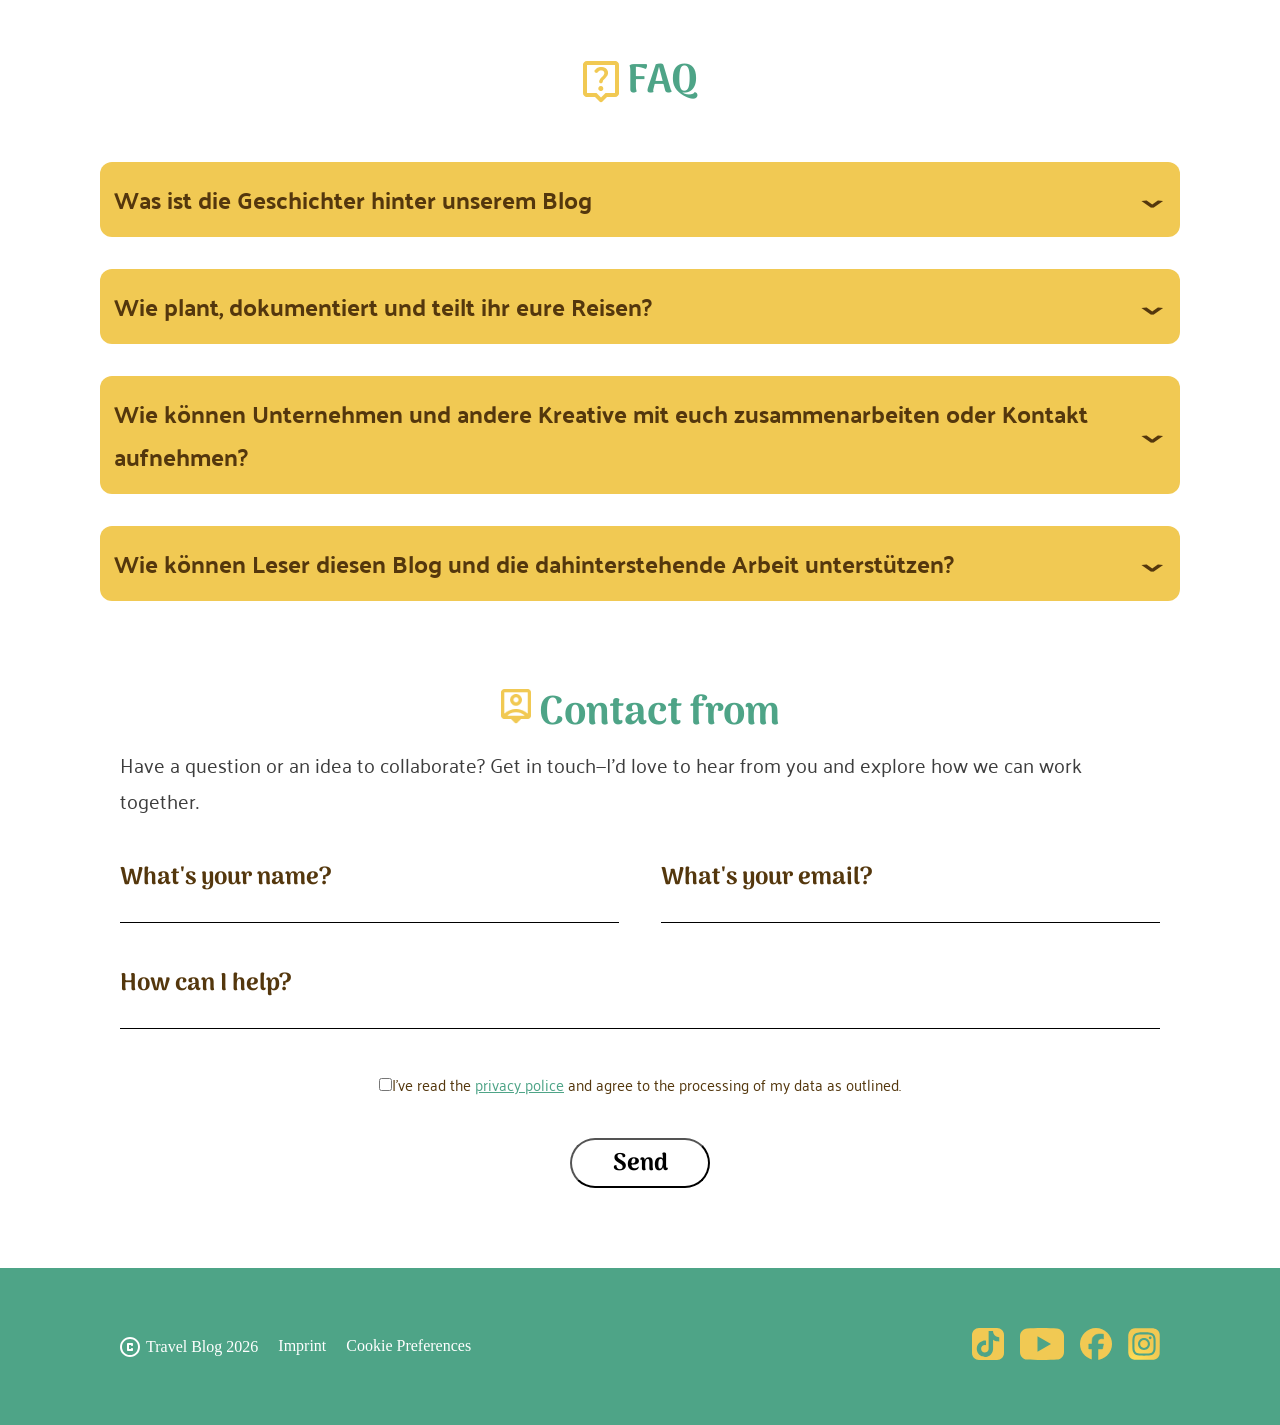
==== commit 824c1313: "Fix: Padding add: favicon" ====
--- a/html/index.html
+++ b/html/index.html
@@ -5,6 +5,8 @@
   <meta charset="UTF-8" />
   <meta name="viewport" content="width=device-width, initial-scale=1.0" />
   <title>Blog ACK</title>
+
+  <link rel="shortcut icon" href="../assets/icons/logo-travel.svg" type="image/x-icon">
 
   <link rel="stylesheet" href="../styles/style/globelstyle.css" />
   <link rel="stylesheet" href="../styles/style/breackpointmax480.css" />
--- a/styles/style/globelstyle.css
+++ b/styles/style/globelstyle.css
@@ -1,691 +1,644 @@
 * {
-    margin: 0;
-    box-sizing: border-box;
-    scroll-behavior: smooth;
+  margin: 0;
+  box-sizing: border-box;
+  scroll-behavior: smooth;
 }
 
 header {
-    background-color: rgba(78, 164, 135, 1);
+  background-color: rgba(78, 164, 135, 1);
 }
 
 nav {
-    display: flex;
-    justify-content: flex-start;
-    background-color: #4EA487;
-    padding: 32px 24px 24px 70px;
-    gap: 50px;
+  display: flex;
+  justify-content: flex-start;
+  background-color: #4ea487;
+  padding: 32px 24px 24px 70px;
+  gap: 50px;
 }
 
 .nav-links {
-    display: flex;
-    justify-content: space-between;
-    align-items: center;
-    width: 40%;
-    color: #F8F5EB;
-    font-size: 24px;
-
+  display: flex;
+  justify-content: space-between;
+  align-items: center;
+  width: 40%;
+  color: #f8f5eb;
+  font-size: 24px;
 }
 
 ul {
-    padding: 0px;
-    list-style: none;
-
+  padding: 0px;
+  list-style: none;
 }
 
 .first-link {
-    position: relative;
-    color: #F8F5EB;
-    font-size: 24px;
-    text-decoration: none;
-
+  position: relative;
+  color: #f8f5eb;
+  font-size: 24px;
+  text-decoration: none;
 }
 
 .first-link:active {
-    color: rgba(241, 201, 83, 1);
+  color: rgba(241, 201, 83, 1);
 }
 
 .second-link:active {
-    color: rgba(241, 201, 83, 1);
-
+  color: rgba(241, 201, 83, 1);
 }
 
 .third-link:active {
-    color: rgba(241, 201, 83, 1);
-}
-
+  color: rgba(241, 201, 83, 1);
+}
 
 .hover-one {
-    display: none;
+  display: none;
 }
 
 .first-link:hover .hover-one {
-    position: absolute;
-    width: 120px;
-    bottom: -9px;
-    left: -12px;
-    display: block;
-
+  position: absolute;
+  width: 120px;
+  bottom: -9px;
+  left: -12px;
+  display: block;
 }
 
 .second-link {
-    position: relative;
-    color: #F8F5EB;
-    font-size: 24px;
-    text-decoration: none;
-
+  position: relative;
+  color: #f8f5eb;
+  font-size: 24px;
+  text-decoration: none;
 }
 
 .hover-two {
-    display: none;
+  display: none;
 }
 
 .second-link:hover .hover-two {
-    position: absolute;
-    width: 65px;
-    bottom: -8px;
-    left: -12px;
-    display: block;
-
+  position: absolute;
+  width: 65px;
+  bottom: -8px;
+  left: -12px;
+  display: block;
 }
 
 .third-link {
-    position: relative;
-    color: #F8F5EB;
-    font-size: 24px;
-    text-decoration: none;
-
+  position: relative;
+  color: #f8f5eb;
+  font-size: 24px;
+  text-decoration: none;
 }
 
 .hover-three {
-    display: none;
+  display: none;
 }
 
 .third-link:hover .hover-three {
-    position: absolute;
-    width: 90px;
-    bottom: -9px;
-    left: -5px;
-    display: block;
-
+  position: absolute;
+  width: 90px;
+  bottom: -9px;
+  left: -5px;
+  display: block;
 }
 
 /* style header bild */
 
 .hero {
-    padding: 0px 120px;
-
+  padding: 0px 120px;
 }
 
 .hero-txt {
-    position: absolute;
-    width: 24%;
-    z-index: 4;
-    top: 7vh;
-    left: 2vh;
-    white-space: nowrap;
+  position: absolute;
+  width: 24%;
+  z-index: 4;
+  top: 7vh;
+  left: 2vh;
+  white-space: nowrap;
 }
 
 .logo-header {
-    display: flex;
-    justify-content: center;
-    align-items: center;
-    position: absolute;
-
-
-    top: 49%;
-    left: 31%;
-    z-index: 3;
+  display: flex;
+  justify-content: center;
+  align-items: center;
+  position: absolute;
+
+  top: 49%;
+  left: 31%;
+  z-index: 3;
 }
 
 .static {
-    position: absolute;
-    left: 45px;
-    top: 45px;
-    z-index: 3;
-}
-
-.static img{
+  position: absolute;
+  left: 45px;
+  top: 45px;
+  z-index: 3;
+}
+
+.static img {
     width: 60px;
 }
 
 .rotate {
-    animation: rotation 4s linear infinite;
-    background-color: #1a7a5e;
-    background-size: 100%;
-    border-radius: 50%;
-    padding: 10px;
-    z-index: 3;
-}
-
+  animation: rotation 4s linear infinite;
+  background-color: #1a7a5e;
+  background-size: 100%;
+  border-radius: 50%;
+  padding: 10px;
+  z-index: 3;
+}
 
 .hero-img {
-    position: relative;
+  position: relative;
 }
 
 .main-img {
-    width: 100%;
+  width: 100%;
 }
 
 .shape {
-    position: absolute;
-    top: 0;
-    left: 0;
-
-    z-index: 2;
-    width: 43%;
-}
-
-
+  position: absolute;
+  top: 0;
+  left: 0;
+
+  z-index: 2;
+  width: 43%;
+}
 
 @keyframes rotation {
-    from {
-        transform: rotate(0deg);
-    }
-
-    to {
-        transform: rotate(360deg);
-    }
-}
-
-
+  from {
+    transform: rotate(0deg);
+  }
+
+  to {
+    transform: rotate(360deg);
+  }
+}
 
 p {
-    font-family: 'Palanquin';
-    color: rgba(61, 61, 61, 1);
-    font-size: 1.5rem;
-
+  font-family: "Palanquin";
+  color: rgba(61, 61, 61, 1);
+  font-size: 1.5rem;
 }
 
 /* STyling Highlights globel */
 
 .highlights_header {
-    padding: 0px 120px 80px 120px;
-    display: flex;
-    justify-content: center;
-    align-items: center;
-    flex-direction: column;
-    gap: 24px;
+  padding: 0px 120px 80px 120px;
+  display: flex;
+  justify-content: center;
+  align-items: center;
+  flex-direction: column;
+  gap: 24px;
 }
 
 .highlights_header div {
-    display: flex;
-    justify-content: center;
-    align-items: center;
-    gap: 8px;
+  display: flex;
+  justify-content: center;
+  align-items: center;
+  gap: 8px;
 }
 
 .highlights_header img {
-    width: 39px;
-    height: 39px;
-
-    padding: 3px;
+  width: 39px;
+  height: 39px;
+
+  padding: 3px;
 }
 
 .highlights {
-    display: flex;
-    justify-content: center;
-    align-items: center;
-    flex-direction: column;
-
-    padding: 80px max(calc(50% - 720px));
-}
-
+  display: flex;
+  justify-content: center;
+  align-items: center;
+  flex-direction: column;
+
+  padding: 80px max(calc(50% - 720px));
+}
 
 .slider_a {
-    position: relative;
-
-    width: 100%;
-    height: 530px;
-
-    margin: 10px;
-
-    display: flex;
-    justify-content: center;
-    align-items: flex-end;
-    gap: 10px;
-
-    overflow: hidden;
-
+  position: relative;
+
+  width: 100%;
+  height: 530px;
+
+  margin: 10px;
+
+  display: flex;
+  justify-content: center;
+  align-items: flex-end;
+  gap: 10px;
+
+  overflow: hidden;
 }
 
 .slider_a input {
-    z-index: 2;
+  z-index: 2;
 }
 
 input[type="radio"] {
-    appearance: none;
-    -webkit-appearance: none;
-    width: 20px;
-    height: 20px;
-    border-radius: 50%;
-    background-color: white;
-    cursor: pointer;
+  appearance: none;
+  -webkit-appearance: none;
+  width: 20px;
+  height: 20px;
+  border-radius: 50%;
+  background-color: white;
+  cursor: pointer;
 }
 
 input[type="radio"]:checked {
-    background-color: rgba(241, 201, 83, 1);
-    width: 30px;
-    border-radius: 10px;
+  background-color: rgba(241, 201, 83, 1);
+  width: 30px;
+  border-radius: 10px;
 }
 
 .slider_a_wrapper {
-    z-index: 1;
-
-    width: 300%;
-    height: 100%;
-
-    position: absolute;
-    display: flex;
-
-    transition: all 255ms ease-in-out;
+  z-index: 1;
+
+  width: 300%;
+  height: 100%;
+
+  position: absolute;
+  display: flex;
+
+  transition: all 255ms ease-in-out;
 }
 
 .slider_a_element img {
-    width: 100%;
-    height: 100%;
-
-    border-top-right-radius: 100px;
-
-    display: block;
+  width: 100%;
+  height: 100%;
+
+  border-top-right-radius: 100px;
+
+  display: block;
 }
 
 .slider_a_element {
-    width: calc(100% / 3);
-    height: 100%;
-    padding: 0px 120px;
-
-    position: relative;
+  width: calc(100% / 3);
+  height: 100%;
+  padding: 0px 120px;
+
+  position: relative;
 }
 
 .slider_a_element a {
-    height: 100%;
-    width: 100%;
-    display: block;
-    position: relative;
+  height: 100%;
+  width: 100%;
+  display: block;
+  position: relative;
 }
 
 .slider_overlay {
-    position: absolute;
-    top: 54px;
-    left: 38px;
-    width: clamp(200px, 75%, 900px);
-    height: clamp(100px, 50%, 250px);
-
-    display: flex;
-    flex-direction: column;
-    justify-content: center;
-    align-items: center;
-
-    color: white;
-    background-color: rgba(240, 240, 240, 0.3);
-    text-align: center;
-
-    border-radius: 5px;
-    box-shadow: 0px 0px 2px rgba(255, 255, 255, 0.89), 0px 0px 8px rgba(255, 255, 255, 0.397), 0px 0px 8px rgba(255, 255, 255, 0.185);
+  position: absolute;
+  top: 54px;
+  left: 38px;
+  width: clamp(200px, 75%, 900px);
+  height: clamp(100px, 50%, 250px);
+
+  display: flex;
+  flex-direction: column;
+  justify-content: center;
+  align-items: center;
+
+  color: white;
+  background-color: rgba(255, 255, 255, 0.3);
+  -webkit-backdrop-filter: blur(5px);
+  backdrop-filter: blur(5px);
+  text-align: center;
+
+  border-radius: 5px;
+  box-shadow:
+    0px 0px 2px rgba(255, 255, 255, 0.89),
+    0px 0px 8px rgba(255, 255, 255, 0.397),
+    0px 0px 8px rgba(255, 255, 255, 0.185);
 }
 
 .slider_overlay h1 {
-    margin: 0;
-    font-size: clamp(1.75rem, 5vw, 3rem);
-    font-weight: bold;
-    color: white;
+  margin: 0;
+  font-size: clamp(1.75rem, 5vw, 3rem);
+  font-weight: bold;
+  color: white;
 }
 
 .slider_overlay p {
-    margin: 0;
-    font-size: clamp(1rem, 2.5vw, 1.75rem);
-    font-weight: 400;
-    color: white;
-}
-
-.slider_a input[value="ana"]:checked~.slider_a_wrapper {
-    transform: translateX(calc(100% / 3));
-}
-
-.slider_a input[value="kevin"]:checked~.slider_a_wrapper {
-    transform: translateX(0);
-}
-
-.slider_a input[value="chris"]:checked~.slider_a_wrapper {
-    transform: translateX(calc(-100% / 3));
+  margin: 0;
+  font-size: clamp(1rem, 2.5vw, 1.75rem);
+  font-weight: 400;
+  color: white;
+}
+
+.slider_a input[value="ana"]:checked ~ .slider_a_wrapper {
+  transform: translateX(calc(100% / 3));
+}
+
+.slider_a input[value="kevin"]:checked ~ .slider_a_wrapper {
+  transform: translateX(0);
+}
+
+.slider_a input[value="chris"]:checked ~ .slider_a_wrapper {
+  transform: translateX(calc(-100% / 3));
 }
 
 /* Styling FAQ Globel */
 
-
 .faq {
-    display: flex;
-    justify-content: center;
-    align-items: center;
-    flex-direction: column;
-    gap: 48px;
+  display: flex;
+  justify-content: center;
+  align-items: center;
+  flex-direction: column;
+  gap: 48px;
 }
 
 .faq_section {
-    width: 100%;
-    padding: 0px 120px;
+  width: 100%;
+  padding: 0px 120px;
 }
 
 .faq_head {
-    display: flex;
-    justify-content: center;
-    align-items: center;
-    gap: 8px;
+  display: flex;
+  justify-content: center;
+  align-items: center;
+  gap: 8px;
 }
 
 details {
-    width: 100%;
-
-    background-color: rgba(241, 201, 83, 1);
-    border-radius: 12px;
-    padding: 16px 14px;
-
-    cursor: pointer;
-}
-
-details>p {
-    font-size: 1.125rem;
-    background-color: white;
-    border-radius: 12px;
-    padding: 5px;
-}
-
+  width: 100%;
+
+  background-color: rgba(241, 201, 83, 1);
+  border-radius: 12px;
+  padding: 16px 14px;
+
+  cursor: pointer;
+}
+
+details > p {
+  font-size: 1.125rem;
+  background-color: white;
+  border-radius: 12px;
+  padding: 5px;
+}
 
 summary {
-    position: relative;
-    font-family: 'Palanquin';
-    font-size: 1.5rem;
-    font-weight: bold;
-
-    color: rgba(84, 55, 13, 1);
-    padding-right: 25px;
-    list-style: none;
+  position: relative;
+  font-family: "Palanquin";
+  font-size: 1.5rem;
+  font-weight: bold;
+
+  color: rgba(84, 55, 13, 1);
+  padding-right: 25px;
+  list-style: none;
 }
 
 summary::before {
-    content: "<";
-    position: absolute;
-    top: 50%;
-    right: 3%;
-    transform: translateY(-50%) rotate(-90deg) scaleY(2);
-    display: inline-block;
-    width: 16px;
-    height: 16px;
-    margin-right: 8px;
-}
-
-details[open]>summary::before {
-    position: absolute;
-    top: 50%;
-    right: 3%;
-    transform: translateY(-50%) rotate(90deg) rotateX(180deg) scaleY(2);
-    display: inline-block;
+  content: "<";
+  position: absolute;
+  top: 50%;
+  right: 3%;
+  transform: translateY(-50%) rotate(-90deg) scaleY(2);
+  display: inline-block;
+  width: 16px;
+  height: 16px;
+  margin-right: 8px;
+}
+
+details[open] > summary::before {
+  position: absolute;
+  top: 50%;
+  right: 3%;
+  transform: translateY(-50%) rotate(90deg) rotateX(180deg) scaleY(2);
+  display: inline-block;
 }
 
 /* Style Footer */
 footer {
-    display: flex;
-    justify-content: space-between;
-    align-items: center;
-    background-color: #4EA487;
-    padding: 60px 120px 60px 120px;
+  display: flex;
+  justify-content: space-between;
+  align-items: center;
+  background-color: #4ea487;
+  padding: 60px 120px 60px 120px;
 }
 
 .left-footer {
-    display: flex;
-    gap: 20px;
-
+  display: flex;
+  gap: 20px;
 }
 
 .left-footer a {
-    font-size: 16px;
-    text-decoration: none;
-    color: rgba(255, 255, 255, 1);
+  font-size: 16px;
+  text-decoration: none;
+  color: rgba(255, 255, 255, 1);
 }
 
 .brand {
-    display: flex;
-    align-items: center;
-    gap: 6px;
+  display: flex;
+  align-items: center;
+  gap: 6px;
 }
 
 .right_footer {
-    display: flex;
-    gap: 16px;
+  display: flex;
+  gap: 16px;
 }
 
 .faq_section {
-    display: flex;
-    justify-content: center;
-    align-items: center;
-    flex-direction: column;
-    gap: 32px;
+  display: flex;
+  justify-content: center;
+  align-items: center;
+  flex-direction: column;
+  gap: 32px;
 }
 
 /* gl style eigene Seiten */
 
 h1 {
-    color: #F1C953;
-    font-family: "Ariam";
-    font-size: 63px;
-    font-weight: 700;
+  color: #f1c953;
+  font-family: "Ariam";
+  font-size: 63px;
+  font-weight: 700;
 }
 
 .p {
-    color: #3D3D3D;
-    font-family: "Palanquin";
-    font-size: 24px;
-    font-weight: 400;
-}
-
-
+  color: #3d3d3d;
+  font-family: "Palanquin";
+  font-size: 24px;
+  font-weight: 400;
+}
 
 .gl-preface {
-    display: flex;
-    justify-content: center;
-    align-items: center;
-
-    padding: 0px 120px;
-    gap: 15px;
+  display: flex;
+  justify-content: center;
+  align-items: center;
+
+  padding: 0px 120px;
+  gap: 15px;
 }
 
 .gl-icon {
-    display: flex;
-    flex-wrap: wrap;
+  display: flex;
+  flex-wrap: wrap;
 }
 
 .gl-icon {
-    display: flex;
-    gap: 30px;
+  display: flex;
+  gap: 30px;
 }
 
 .gl-starttext {
-    display: flex;
-    flex-direction: column;
-    gap: 30px;
-    padding-right: 26px;
-    padding-bottom: 19px;
-}
-
-.gl-starttext>h2 {
-    font-size: 40px;
-    font-weight: 600;
-    padding-top: 80px;
+  display: flex;
+  flex-direction: column;
+  gap: 30px;
+  padding-right: 26px;
+  padding-bottom: 19px;
+}
+
+.gl-starttext > h2 {
+  font-size: 40px;
+  font-weight: 600;
+  padding-top: 80px;
 }
 
 .gl-info {
-    height: 100%x;
-    width: 100%;
-    display: flex;
-    justify-content: space-between;
-    align-items: center;
-    flex-direction: column;
-    background-color: #4EA48733;
-    border-radius: 5%;
-
-    font-family: "Ariam";
-
-    padding: 16px;
-
+  height: 100%x;
+  width: 100%;
+  display: flex;
+  justify-content: space-between;
+  align-items: center;
+  flex-direction: column;
+  background-color: #4ea48733;
+  border-radius: 5%;
+
+  font-family: "Ariam";
+
+  padding: 16px;
 }
 
 h4 {
-    font-family: "Ariam";
-    font-size: 1.125;
-    color: rgba(84, 55, 13, 1);
-}
-
-.gl-info>img {
-    width: 140px;
-    height: 140px;
-    border-radius: 50%;
-}
-
-.gl-info>p {
-    font-size: 16px;
-
+  font-family: "Ariam";
+  font-size: 1.125;
+  color: rgba(84, 55, 13, 1);
+}
+
+.gl-info > img {
+  width: 140px;
+  height: 140px;
+  border-radius: 50%;
+}
+
+.gl-info > p {
+  font-size: 16px;
 }
 
 .gl-second-text {
-    padding-top: 48px;
-    padding-bottom: 88px;
-    padding-left: 120px;
-    padding-right: 120px;
-}
-
-
+  padding-top: 48px;
+  padding-bottom: 88px;
+  padding-left: 120px;
+  padding-right: 120px;
+}
 
 /* Kevin Seite */
 
 .video {
-    display: flex;
-    justify-content: center;
-    align-items: center;
+  display: flex;
+  justify-content: center;
+  align-items: center;
 }
 
 .ro-video {
-    border-radius: 53px;
-    width: auto;
-    height: 520px;
+  border-radius: 53px;
+  width: auto;
+  height: 520px;
 }
 
 .gl-text-content {
-    padding: 0px 120px;
-    padding-top: 88px;
+  padding: 0px 120px;
+  padding-top: 88px;
 }
 
 .gl-text-content-2 {
-    padding: 0px 120px;
-    padding-bottom: 88px;
+  padding: 0px 120px;
+  padding-bottom: 88px;
 }
 
 .gl-list {
-    padding: 30px 120px;
+  padding: 30px 120px;
 }
 
 .gl-list ul {
-    list-style-type: disc;
+  list-style-type: disc;
 }
 
 .tipps-list {
-    padding: 30px 120px;
-
-    display: flex;
-    justify-content: center;
-    align-items: flex-start;
-    flex-direction: column;
-}
-
-.tipps-list>ol {
-    background-color: #4EA48740;
-    border-radius: 30px;
-    width: auto;
-    height: auto;
-    padding: 30px;
-}
-
-.tipps-list>a {
-    color: #4EA48733;
+  padding: 30px 120px;
+
+  display: flex;
+  justify-content: center;
+  align-items: flex-start;
+  flex-direction: column;
+}
+
+.tipps-list > ol {
+  background-color: #4ea48740;
+  border-radius: 30px;
+  width: auto;
+  height: auto;
+  padding: 30px;
+}
+
+.tipps-list > a {
+  color: #4ea48733;
 }
 
 .tipps-img {
-    width: 150px;
-    height: auto;
-    margin-bottom: -3%;
-    margin-left: -3%;
-    z-index: 2;
-
+  width: 150px;
+  height: auto;
+  margin-bottom: -3%;
+  margin-left: -3%;
+  z-index: 2;
 }
 
 /* Style Share */
 
 .gl-share-one {
-    width: 495px;
+    width: 475px;
     margin: auto;
     text-align: center;
+    padding-top: 20px;
 }
 
 .gl-share-text {
-    white-space: nowrap;
-}
-
-.gl-share-link {
+  white-space: nowrap;
+}
+
+/* .gl-share-link {
     text-align: center;
     position: relative;
     top: 40px;
     display: none;
-}
+} */
 
 
 .arow {
-    position: absolute;
-
+  position: absolute;
 }
 
 .gl-share-img {
-    position: relative;
-    left: 0px;
-    top: -10px;
-    text-align: left;
-}
-
-.gl-share-button  {
-    z-index: 1;
-}
-
-
-.gl-share-button-master {
-    white-space: nowrap;
-    position: relative;
-    top: -50px;
-}
-
-.gl-share-button img {
-    width: 20px;
-    height: 20px;
-}
-
-.gl-share-button button:focus {
-    animation: slide-left 1s ease-in-out forwards;
-}
-
-@keyframes slide-left {
-    from {
-        transform: translateX(0px);
-    }
-
-    to {
-        transform: translateX(-100px);
-    }
-}
-
-.gl-share-button {
+  position: relative;
+  left: 0px;
+  top: -10px;
+  text-align: left;
+}
+
+
+
+
+/* button */
+
+.gl-share input {
+    display: none;
+}
+
+.gl-share {
     display: flex;
-    align-items: center;
     justify-content: center;
 }
 
-.gl-share-button button {
+.gl-button {
     width: 140px;
     height: 50px;
     border-radius: 120px;
@@ -696,56 +649,146 @@
     font-family: "arima";
     font-size: 24px;
     font-weight: 700;
-}
-
-/* Annastasiia Seite */
-
-.block {
+    text-align: center;
+    justify-content: center;
+    align-items: center;
+
+    position: relative;
+    left: 0;
+    bottom: 50px;
+    transition: all 0.5s ease;
+    display: flex;
+}
+
+.gl-share-link {
+    display: none;
+    position: relative;
+    bottom: 50px;
+}
+
+.gl-share-link>a {
+    color: #1a7a5e;
+    text-decoration: none;
+
+}
+
+#gl-button:checked~.gl-button {
+    transform: translateX(-100px);
+}
+
+#gl-button:checked~.gl-share-link {
     display: flex;
     flex-direction: column;
-    gap: 16px;
-    /* Abstand innerhalb eines Blocks */
+    align-items: center;
+    justify-content: center;
+
+}
+
+#gl-button:checked~.gl-button>img {
+    display: none;
+
+
+}
+
+/* .gl-share-button  {
+    z-index: 1;
+}
+
+.gl-share-button-master {
+  white-space: nowrap;
+  position: relative;
+  top: -50px;
+  display: inline-block;
+  transition: transform 0.3 ease;
+}
+
+.gl-share-button img {
+  width: 20px;
+  height: 20px;
+}
+
+.gl-share-button button:active {
+  animation-name: slide-left;
+  animation-fill-mode: forwards;
+  animation-duration: 3s;
+}
+
+@keyframes slide-left {
+  from {
+    transform: translateX(0px);
+  }
+
+  to {
+    transform: translateX(-100px);
+  }
+}
+
+.gl-share-button {
+  display: flex;
+  align-items: center;
+  justify-content: center;
+}
+
+.gl-share-button button {
+  width: 140px;
+  height: 50px;
+  border-radius: 120px;
+  background-color: #4ea487;
+  color: #f1c953;
+  border: none;
+
+    font-family: "arima";
+    font-size: 24px;
+    font-weight: 700;
+} */
+
+/* Annastasiia Seite */
+
+.block {
+  display: flex;
+  flex-direction: column;
+  gap: 16px;
+  /* Abstand innerhalb eines Blocks */
 }
 
 .person {
-    display: flex;
-    flex-direction: column;
-    gap: 4px;
-    /* Abstand zwischen Adresszeilen */
+  display: flex;
+  flex-direction: column;
+  gap: 4px;
+  /* Abstand zwischen Adresszeilen */
 }
 
 .top_style {
-    font-family: 'Arima';
-    font-size: 2rem;
-    color: rgba(84, 55, 13, 1);
-    display: flex;
-    justify-content: center;
-    padding: 88px 100px 64px 100px;
-}
-
+  font-family: "Arima";
+
+  color: rgba(84, 55, 13, 1);
+  display: flex;
+  justify-content: center;
+  padding: 88px 100px 64px 100px;
+}
 
 .slider {
-    height: 100%;
-    display: flex;
-    justify-content: center;
-    align-items: center;
-    padding: 100px;
-
+  height: 100%;
+  display: flex;
+  justify-content: center;
+  align-items: center;
+  padding: 40px 0px 100px 0px;
 }
 
 .slider_element {
-    z-index: 1;
-    width: 250px;
-    height: 400px;
-
-    box-shadow: 0px 4px 3px rgba(3, 7, 18, 0.03),
-        0px 14px 11px rgba(3, 7, 18, 0.05),
-        0px 32px 24px rgba(3, 7, 18, 0.08);
-
-    transform: perspective(300px) rotateY(15deg) translateX(-15px);
-    transform-origin: 50% 50%;
-    transition: all 250ms ease-in-out;
-    border-radius: 15px;
+  z-index: 1;
+  width: 200px;
+  height: 300px;
+
+  box-shadow:
+    0px 4px 3px rgba(3, 7, 18, 0.03),
+    0px 14px 11px rgba(3, 7, 18, 0.05),
+    0px 32px 24px rgba(3, 7, 18, 0.08);
+
+  transform: perspective(300px) rotateY(15deg) translateX(-15px);
+  transform-origin: 50% 50%;
+  transition: all 250ms ease-in-out;
+  border-radius: 15px;
 }
 
 #s1,
@@ -753,113 +796,117 @@
 #s3,
 #s4,
 #s5 {
-    display: none;
+  display: none;
 }
 
 .slider_element:hover {
-    z-index: 2;
-    transform: perspective(250px) rotateY(0deg) translateX(0px) scaleX(1.5) scaleY(1.2);
-}
-
-.slider_element:hover~.slider_element {
-    transform: perspective(300px) rotateY(-15deg) translateX(15px)
+  z-index: 2;
+  transform: perspective(250px) rotateY(0deg) translateX(0px) scaleX(1.5)
+    scaleY(1.2);
+}
+
+.slider_element:hover ~ .slider_element {
+  transform: perspective(300px) rotateY(-15deg) translateX(15px);
 }
 
 .autor_style {
-    background-color: #4EA48733;
-    border-radius: 5%;
-
-    font-family: "Ariam";
-    padding: 16px;
-    display: flex;
-    justify-content: center;
-    flex-direction: column;
-    align-items: center;
-    gap: 15px
-}
-
-.autor_style>img {
-    width: 150px;
-    height: 180px;
-    border-radius: 48%;
+  background-color: #4ea48733;
+  border-radius: 5%;
+
+  font-family: "Ariam";
+  padding: 16px;
+  display: flex;
+  justify-content: center;
+  flex-direction: column;
+  align-items: center;
+  gap: 15px;
+}
+
+.autor_style > img {
+  width: 150px;
+  height: 180px;
+  border-radius: 48%;
 }
 
 #ana_ol {
-    display: flex;
-    align-items: center;
-    flex-direction: column;
-    padding: 88px 100px 88px 100px;
-}
-
-#ana_ol>p {
-    display: flex;
-    align-items: center;
-    flex-direction: column;
-
+  display: flex;
+  align-items: center;
+  flex-direction: column;
+  padding: 100px 60px;
+}
+
+#ana_ol > p {
+  display: flex;
+  align-items: center;
+  flex-direction: column;
 }
 
 /* Seite Chris */
 
 .Static_section {
-    display: flex;
-    justify-content: center;
-    align-items: center;
-    flex-direction: column;
-    padding: 80px 120px;
-    gap: 24px;
+  display: flex;
+  justify-content: center;
+  align-items: center;
+  flex-direction: column;
+  padding: 80px 120px;
+  gap: 24px;
 }
 
 h3 {
-    font-family: 'Arima';
-    font-size: 2rem;
-    color: rgba(84, 55, 13, 1);
+  font-family: "Arima";
+  font-size: 2rem;
+  color: rgba(84, 55, 13, 1);
 }
 
 .card_static {
-    width: 640px;
-    border-radius: 53px;
-    box-shadow: 0px 0px 8px rgba(0, 0, 0, 0.89), 0px 0px 8px rgba(0, 0, 0, 0.534), 0px 0px 8px rgba(0, 0, 0, 0.185);
-}
-
-.Static_section>article {
-    padding-top: 80px;
+  width: 640px;
+  border-radius: 53px;
+  box-shadow:
+    0px 0px 8px rgba(0, 0, 0, 0.89),
+    0px 0px 8px rgba(0, 0, 0, 0.534),
+    0px 0px 8px rgba(0, 0, 0, 0.185);
+}
+
+.Static_section > article {
+  padding: 80px 120px;
 }
 
 .activ {
-    display: flex;
-    flex-direction: column;
-    justify-content: center;
-    gap: 80px;
-
-    padding: 0px 120px;
+  display: flex;
+  flex-direction: column;
+  justify-content: center;
+  gap: 80px;
+
+  padding: 0px 120px;
 }
 
 .activ_section {
-    width: 100%;
-    display: flex;
-    justify-content: center;
-    padding-top: 80px;
-    gap: 80px;
-
-
+  width: 100%;
+  display: flex;
+  justify-content: center;
+  padding: 80px 120px;
+  gap: 80px;
 }
 
 .activ_card {
-    width: 100%;
-    height: 100%;
-    display: flex;
-    justify-content: center;
-    align-items: center;
-    flex-direction: column;
-    gap: 24px;
-}
-
-.activ_card>img {
-    width: 520px;
-    border-radius: 53px;
-    box-shadow: 0px 0px 8px rgba(0, 0, 0, 0.89), 0px 0px 8px rgba(0, 0, 0, 0.534), 0px 0px 8px rgba(0, 0, 0, 0.185);
+  width: 100%;
+  height: 100%;
+  display: flex;
+  justify-content: center;
+  align-items: center;
+  flex-direction: column;
+  gap: 24px;
+}
+
+.activ_card > img {
+  width: 520px;
+  border-radius: 53px;
+  box-shadow:
+    0px 0px 8px rgba(0, 0, 0, 0.89),
+    0px 0px 8px rgba(0, 0, 0, 0.534),
+    0px 0px 8px rgba(0, 0, 0, 0.185);
 }
 
 .impressum {
-    padding: 100px 200px;
-}+  padding: 100px 200px;
+}
--- a/styles/style/breackpointmax480.css
+++ b/styles/style/breackpointmax480.css
@@ -1,14 +1,21 @@
 /* max Breakpoint 480px  */
 @media screen and (max-width: 480px) {
 
+    h3 {
+        font-family: 'Arima';
+        font-size: 1.25rem;
+        color: rgba(84, 55, 13, 1);
+    }
+
     h1 {
-        font-size: 2.5;
+        font-size: 2.5rem;
     }
 
     .p {
         font-size: 1rem;
     }
 
+
     HEAD h2 {
         font-size: 1.25rem;
     }
@@ -26,7 +33,8 @@
     }
 
     footer {
-        padding: 30px 24px;
+        padding: 10px 14px;
+        align-items: flex-end;
     }
 
     .right_footer img {
@@ -48,21 +56,6 @@
         color: #4EA487;
     }
 
-    /* Style Highlights */
-
-    .highlights_header {
-        padding: 0px 20px 80px 20px;
-    }
-
-    .slider_a_element {
-        padding: 0px 20px;
-    }
-
-    /* Style FAQ */
-    .faq_section {
-        padding: 0px 20px;
-    }
-
     /* style header */
 
     .hero {
@@ -90,8 +83,8 @@
         overflow: hidden;
         height: 100%;
         position: relative;
-        left: -345px;
-        width: 100vh;
+        left: -380px;
+        width: 950px;
     }
 
     .shape {
@@ -105,6 +98,40 @@
 
     .static img {
         width: 40px;
+    }
+
+    /* Style Highlights */
+
+    .highlights_header {
+        padding: 0px 20px 80px 20px;
+    }
+
+    .highlights_header p {
+        display: none;
+    }
+
+
+    .slider_a_element {
+        padding: 0px 20px;
+    }
+
+    /* Style FAQ */
+    .faq_section {
+        padding: 0px 20px;
+        padding: 0px 20px;
+    }
+
+    summary {
+        font-size: 1rem;
+        padding-right: 45px;
+    }
+
+    summary::before {
+        right: 3%;
+    }
+
+    details[open]>summary::before {
+        right: 3%;
     }
 
     /* Style contact */
@@ -219,7 +246,27 @@
 
     }
 
-    /* tyle Eigene Seite */
+    /* Style Eigene Seite */
+    .gl-preface {
+        padding: 20px;
+    }
+
+    .gl-second-text {
+        padding: 20px;
+    }
+
+    .gl-text-content {
+        padding: 20px;
+    }
+
+    .gl-text-content-2 {
+        padding: 20px;
+    }
+
+    .gl-starttext {
+        padding-right: 0px;
+
+    }
 
     .gl-starttext {
         padding-right: 0px;
@@ -243,11 +290,25 @@
         gap: 40px;
     }
 
+
+
     .share {
         padding-top: 40px;
         padding-bottom: 120px;
     }
 
+    .tipps-list {
+        padding: 20px;
+    }
+
+    .tipps-img {
+        margin-bottom: -10%;
+    }
+
+    p {
+        font-size: 1.1rem;
+    }
+
     /* Seite Chris */
 
     .Static_section {
@@ -255,29 +316,49 @@
 
     }
 
+    .Static_section {
+        padding: 80px 40px;
+
+    }
+
     .card_static {
         width: 100%;
+        width: 100%;
     }
 
     .activ {
-        padding: 0px 40px;
+        padding: 40px;
     }
 
     .activ_card>img {
         width: 100%;
-    }
-
-
-
-
+        width: 100%;
+    }
+
+    #ana_ol {
+        padding: 0px 10px;
+    }
+
+
+    /* .slider {
+        width: 100%;
+        display: flex;
+        justify-content: flex-start;
+        align-items: center;
+        padding: 30px;
+        gap: 10px;
+
+    } */
     .slider {
+        display: flex;
         gap: 10px;
-
         justify-content: flex-start;
-    }
+        perspective: none;
+    }
+
 
     .slider img {
-        width: 100%;
+        flex-shrink: 0;
 
     }
 
@@ -286,6 +367,11 @@
         display: none;
     }
 
+
+    input[ type="radio"] {
+        display: none;
+    }
+
     .dots {
         display: flex;
         justify-content: center;
@@ -295,8 +381,8 @@
     }
 
     .dots label {
-        height: 10px;
-        width: 10px;
+        height: 20px;
+        width: 20px;
         border-radius: 50%;
         background-color: rgba(78, 164, 135, 0.3);
 
@@ -308,33 +394,38 @@
     #s4:checked~.dots label[for="s4"],
     #s5:checked~.dots label[for="s5"] {
         background-color: rgba(78, 164, 135, 1);
-        width: 25px;
-        border-radius: 30%;
+        width: 40px;
+        border-radius: 20px;
     }
 
     .viewport {
         overflow: hidden;
-    }
-
-    #s1:checked .slider {
-        transform: translateX(0px);
+        width: 100vw;
+    }
+
+
+    #s1:checked~.viewport .slider {
+        transform: translateX(calc(50vw - 100px));
     }
 
     #s2:checked~.viewport .slider {
-        transform: translateX(-60%);
+        transform: translateX(calc(50vw - 310px));
     }
 
     #s3:checked~.viewport .slider {
-        transform: translateX(-120%);
+        transform: translateX(calc(50vw - 520px));
     }
 
     #s4:checked~.viewport .slider {
-        transform: translateX(-180%);
+        transform: translateX(calc(50vw - 730px));
     }
 
     #s5:checked~.viewport .slider {
-        transform: translateX(-240%);
-    }
+        transform: translateX(calc(50vw - 940px));
+    }
+
+
+
 
     #s1:checked~.viewport .slider img:nth-child(1),
     #s2:checked~.viewport .slider img:nth-child(2),
@@ -354,11 +445,11 @@
 
     }
 
-
     #element_a {
         transform: perspective(300px) rotateY(-15deg) translateX(-15px);
     }
 
+
     #element_b {
         transform: perspective(300px) rotateY(-15deg) translateX(-15px);
     }
@@ -375,6 +466,63 @@
         transform: perspective(300px) rotateY(-15deg) translateX(-15px);
     }
 
-
-
+    */ #ana_ol {
+        padding: 20px;
+    }
+
+    .top_style {
+        padding: 50px;
+    }
+
+
+    /* style kevin */
+
+    .ro-video {
+        height: 165px;
+    }
+
+    .gl-list {
+        padding: 20px;
+    }
+
+    ul {
+        padding-left: 40px;
+    }
+
+    /* butten */
+
+
+
+    .gl-button {
+        width: 100px;
+        height: 40px;
+
+        font-size: 16px;
+    }
+
+    .gl-button img {
+        height: 16px;
+    }
+
+    .gl-share-img {
+        width: 90px;
+        left: 8px;
+    }
+
+    .gl-share-one {
+        width: 300px;
+        padding-top: 10px;
+    }
+
+    .gl-share-img img {
+        width: 50px;
+    }
+
+    .gl-share-text>p {
+        font-size: 16px;
+    }
+
+    #gl-button:checked~.gl-button {
+        transform: translateX(-10px);
+    }
 }
--- a/styles/style/breakpointmax768.css
+++ b/styles/style/breakpointmax768.css
@@ -1,10 +1,10 @@
 /* Breackpoint from 481px to 768px */
 
 @media screen and (min-width: 481px) and (max-width: 768px) {
-
     .p {
         font-size: 1.25rem;
     }
+
 
     .nav-links {
         display: none;
@@ -55,8 +55,8 @@
         overflow: hidden;
         height: 100%;
         position: relative;
-        left: -193px;
-        width: 100vh;
+        left: -230px;
+        width: 1000px;
     }
 
     .shape {
@@ -75,17 +75,45 @@
     /* Style Highlights */
 
 
+
     .highlights_header {
         padding: 0px 50px 80px 50px;
     }
 
+    .highlights_header p {
+        display: none;
+    }
+
+
+
     .slider_a_element {
         padding: 0px 50px;
     }
 
+    /* Style FAQ */
     /* Style FAQ */
     .faq_section {
         padding: 0px 50px;
+        padding: 0px 50px;
+    }
+
+    summary {
+        font-size: 1.25rem;
+        padding-right: 45px;
+    }
+
+    summary::before {
+        right: 3%;
+    }
+
+    details[open]>summary::before {
+        right: 3%;
+    }
+
+    /* style button */
+    .gl-share-one {
+        width: 390px;
+        padding-top: 10px;
     }
 
 
@@ -187,6 +215,7 @@
 
     footer {
         padding: 30px 24px;
+        align-items: flex-end;
     }
 
     .mobile-menu-icons {
@@ -197,7 +226,23 @@
         padding: 24px 35px;
     }
 
+
     /* style eigene Seite */
+    .gl-preface {
+        padding: 50px;
+    }
+
+    .gl-second-text {
+        padding: 50px;
+    }
+
+    .gl-text-content {
+        padding: 50px;
+    }
+
+    .gl-text-content-2 {
+        padding: 50px;
+    }
 
     .gl-starttext {
         padding-right: 0px;
@@ -215,13 +260,27 @@
     .activ_section {
         flex-direction: column;
         gap: 40px;
-    }
+        padding: 0px 40px;
+    }
+
+    .activ{
+        padding: 0;
+    }
+
 
     .share {
         padding-top: 40px;
         padding-bottom: 120px;
     }
 
+    .tipps-list {
+        padding: 50px;
+    }
+
+    .tipps-img {
+        margin-bottom: -5%;
+    }
+
     /* Seite CHris */
 
     .Static_section {
@@ -229,11 +288,131 @@
 
     }
 
+    .c-padding{
+        padding: 0px 40px;
+    }
+
+
+
     .card_static {
         width: 100%;
+        width: 100%;
     }
 
     .activ_card>img {
         width: 100%;
-    }
+        width: 100%;
+    }
+
+    .slider {
+        width: 100%;
+        gap: 20px;
+        justify-content: flex-start;
+
+    }
+
+
+   
+
+
+    input[ type="radio"] {
+        display: none;
+    }
+
+    .dots {
+        display: flex;
+        justify-content: center;
+        align-items: center;
+
+        gap: 10px;
+    }
+
+    .dots label {
+        height: 20px;
+        width: 20px;
+        border-radius: 50%;
+        background-color: rgba(78, 164, 135, 0.3);
+
+    }
+
+    #s1:checked~.dots label[for="s1"],
+    #s2:checked~.dots label[for="s2"],
+    #s3:checked~.dots label[for="s3"],
+    #s4:checked~.dots label[for="s4"],
+    #s5:checked~.dots label[for="s5"] {
+        background-color: rgba(78, 164, 135, 1);
+        width: 40px;
+        border-radius: 20px;
+    }
+
+     .viewport {
+        overflow: hidden;
+        width: 100vw;
+    }
+
+    
+    #s1:checked ~ .viewport .slider {transform: translateX(calc(50vw - 100px));}
+    #s2:checked ~ .viewport .slider {transform: translateX(calc(50vw - 310px));}
+    #s3:checked ~ .viewport .slider {transform: translateX(calc(50vw - 520px));}
+    #s4:checked ~ .viewport .slider {transform: translateX(calc(50vw - 730px));}
+    #s5:checked ~ .viewport .slider{transform: translateX(calc(50vw - 940px));}
+
+
+    #s1:checked~.viewport .slider img:nth-child(1),
+    #s2:checked~.viewport .slider img:nth-child(2),
+    #s3:checked~.viewport .slider img:nth-child(3),
+    #s4:checked~.viewport .slider img:nth-child(4),
+    #s5:checked~.viewport .slider img:nth-child(5) {
+        transform: none;
+
+
+    }
+
+    #s2:checked~.viewport .slider img:nth-child(1),
+    #s3:checked~.viewport .slider img:nth-child(-n+2),
+    #s4:checked~.viewport .slider img:nth-child(-n+3),
+    #s5:checked~.viewport .slider img:nth-child(-n+4) {
+        transform: perspective(300px) rotateY(15deg) translateX(-15px);
+
+    }
+
+
+    #element_a {
+        transform: perspective(300px) rotateY(-15deg) translateX(-15px);
+    }
+
+    #element_b {
+        transform: perspective(300px) rotateY(-15deg) translateX(-15px);
+    }
+
+    #element_c {
+        transform: perspective(300px) rotateY(-15deg) translateX(-15px);
+    }
+
+    #element_d {
+        transform: perspective(300px) rotateY(-15deg) translateX(-15px);
+    }
+
+    #element_e {
+        transform: perspective(300px) rotateY(-15deg) translateX(-15px);
+    }
+
+    .top_style {
+        padding: 50px;
+    }
+
+    /* style kevin */
+
+    .ro-video {
+        height: 250px;
+    }
+
+    .gl-list {
+        padding: 20px;
+    }
+
+    ul {
+        padding-left: 40px;
+    }
+
 }
--- a/styles/style/breackpointmax1280.css
+++ b/styles/style/breackpointmax1280.css
@@ -193,4 +193,55 @@
         width: 100%;
     }
 
+    .slider {
+        height: 100%;
+        display: flex;
+        justify-content: center;
+        align-items: center;
+        padding: 60px;
+
+    }
+
+    .tipps-list {
+        padding: 100px;
+
+    }
+
+    .gl-text-content {
+        padding: 0px 100px;
+    }
+
+
+    .gl-text-content-2 {
+        padding: 0px 100px;
+        padding-bottom: 20px;
+    }
+
+    .slider img {
+        width: 100%;
+        max-width: 130px;
+        height: 200px;
+
+    }
+
+
+    /* .gl-second-text {
+
+        padding-left: 0px;
+        padding-right: 0px;
+    } */
+
+    .ro-video {
+        height: 410px;
+    }
+
+    .gl-list {
+        padding: 100px;
+    }
+
+    ul {
+        padding-left: 40px;
+    }
+
+
 }
--- a/styles/style/breackpointmax.css
+++ b/styles/style/breackpointmax.css
@@ -2,7 +2,7 @@
 
 @media screen and (min-width: 1281px) {
 
-     header {
+    header {
         padding: 0px max(calc(50% - 720px));
     }
 
@@ -11,7 +11,7 @@
     /* Style FAQ */
 
     .faq {
-        padding: 80px max(calc(50% - 720px));
+        padding: 80px max(calc(50% - 720px), 80px);
     }
 
     .faq_section {
@@ -25,6 +25,11 @@
         color: #4EA487;
     }
 
+    /* header-hero */
+    .hero {
+        padding: 120px max(calc(50% - 720px), 120px);
+        padding-top: 0;
+    }
 
 
     /* Style contact */
@@ -114,17 +119,17 @@
         display: none;
     }
 
-     /* styling Footer */
+    /* styling Footer */
 
     footer {
-         padding: 60px max(calc(50% - 720px));
+        padding: 60px max(calc(50% - 720px), 60px);
     }
 
     .mobile-menu-icons {
         display: none;
     }
 
-      /* style Eigene Seite */
+    /* style Eigene Seite */
 
     .gl-start-section {
         padding: 0px max(calc(50% - 720px));
@@ -135,7 +140,7 @@
         padding: 0px max(calc(50% - 720px));
     }
 
-    .activ{
+    .activ {
         padding: 0px max(calc(50% - 720px));
     }
 
@@ -143,4 +148,20 @@
         padding: 80px max(calc(50% - 720px));
     }
 
+    .gl-text-content {
+        padding: 120px max(calc(50% - 720px), 120px);
+        padding-top: 88px;
+    }
+
+    .gl-list {
+        padding: 120px max(calc(50% - 720px), 120px);
+    }
+
+    .gl-text-content-2 {
+        padding: 120px max(calc(50% - 720px), 120px);
+    }
+
+    .tipps-list {
+        padding: 120px max(calc(50% - 720px), 120px);
+    }
 }
